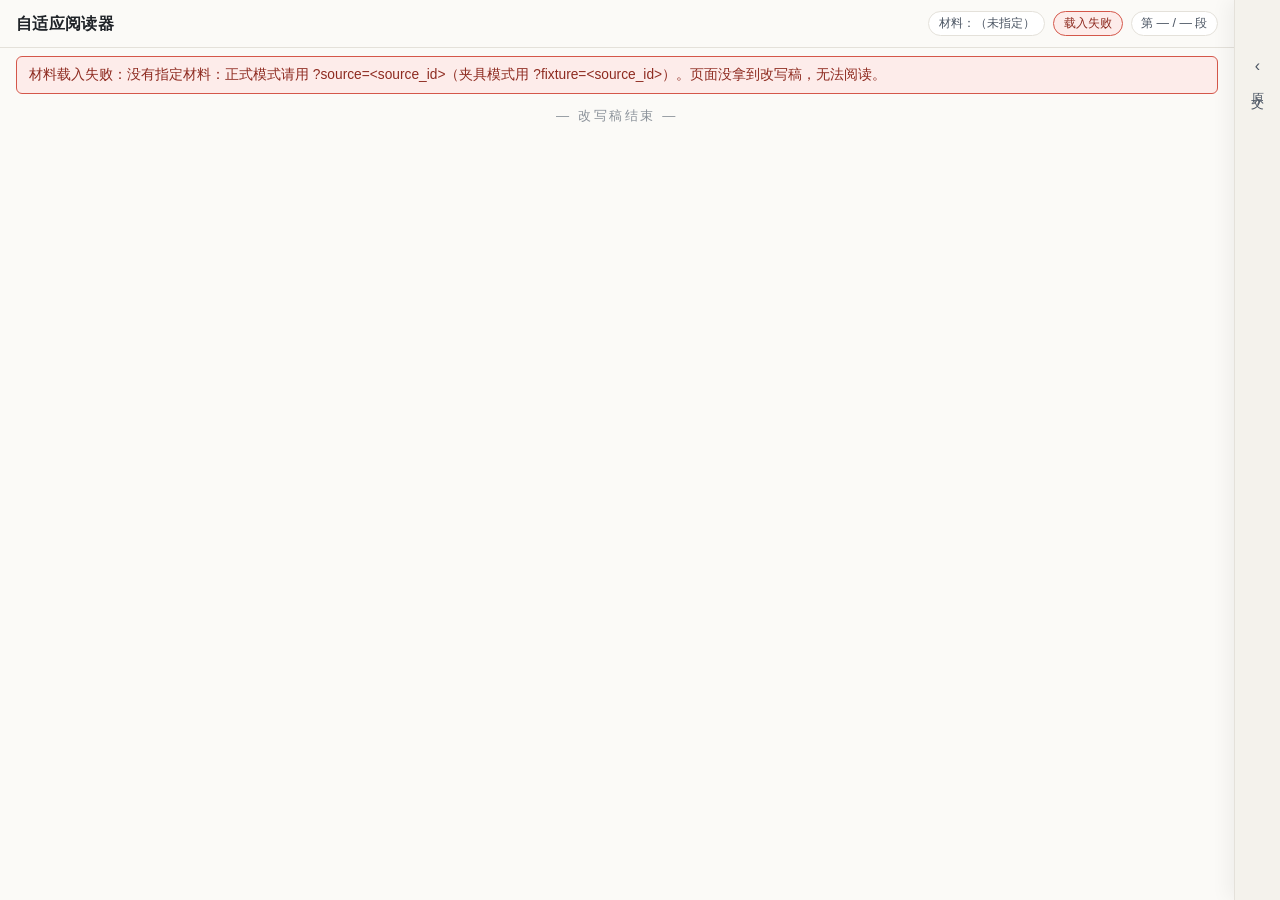
==== web/index.html @ dcb85a16 "chore: 纳入版本控制（W3 骨架现状，2026-10-05 真机验收）" ====
<!doctype html>
<html lang="zh-CN">

<head>
  <meta charset="utf-8">
  <meta name="viewport" content="width=device-width, initial-scale=1">
  <title>自适应阅读器 · 改写稿</title>
  <link rel="icon" href="data:,">
  <link rel="stylesheet" href="css/reader.css">
</head>

<body data-drawer="collapsed" data-mode="unknown" data-current-paragraph="">

  <header class="topbar">
    <div class="topbar__brand">自适应阅读器</div>
    <div class="topbar__meta">
      <span class="badge" data-role="source-id">材料：—</span>
      <span class="badge badge--mode" data-role="mode-badge">加载中</span>
      <span class="badge" data-role="progress">第 — / — 段</span>
    </div>
  </header>

  <!-- 全页级降级提示（模型不可用 / 段数对不上 / 概念清单缺失 等）都落在这里，不允许静默 -->
  <div class="banners" data-role="banners" aria-live="polite"></div>

  <div class="reader" data-role="reader">
    <main class="main" data-role="main">
      <article class="article" id="rewritten" data-role="rewritten" aria-label="改写稿主栏"></article>
      <div class="end-sentinel" data-role="end-sentinel" aria-hidden="true"></div>
      <p class="article__end" data-role="end-mark">— 改写稿结束 —</p>
    </main>
  </div>

  <!-- 原文抽屉：右侧窄边，默认折叠；点开滑出并跟随当前段 -->
  <aside class="drawer" data-role="drawer" data-state="collapsed" aria-label="原文抽屉">
    <button class="drawer__rail" type="button" data-role="drawer-toggle" aria-expanded="false"
      aria-controls="drawer-body" title="展开/收起原文">
      <span class="drawer__rail-chevron" aria-hidden="true">‹</span>
      <span class="drawer__rail-text">原文</span>
    </button>
    <div class="drawer__body" id="drawer-body" data-role="drawer-body">
      <div class="drawer__head">
        <span class="drawer__title">原文（底本）</span>
        <span class="drawer__current" data-role="drawer-current">当前段 —</span>
      </div>
      <div class="drawer__list" data-role="drawer-list"></div>
      <div class="drawer__empty" data-role="drawer-empty" hidden></div>
    </div>
  </aside>

  <!-- 讲解卡片层与压缩提示 -->
  <div class="card-layer" data-role="card-layer"></div>
  <div class="compression" data-role="compression" data-state="hidden" hidden></div>

  <script>
    // 就绪标志：无头验证只依赖它，不靠 sleep。
    // 这段必须在模块之前同步执行，好让 ES 模块加载失败时也留下可读的 errors（而不是让测试干等超时）。
    globalThis.__arDebug = {
      ready: false,
      jsLoaded: false,
      mode: null,
      sourceId: null,
      docUrl: null,
      errors: [],
      fatal: null,
      paragraphs: [],
      rewrittenParagraphs: [],
      unrewritten: [],
      changes: {},
      concepts: {},
      drawerOpen: false,
      currentParagraph: null,
      cardOpen: false,
      cards: [],
      cardCloses: [],
      lastCard: null,
      compression: null,
      degradations: [],
    };
    globalThis.addEventListener('error', function (e) {
      globalThis.__arDebug.errors.push({
        kind: 'window-error',
        message: String((e && e.message) || e),
      });
    });
    globalThis.addEventListener('unhandledrejection', function (e) {
      var r = e && e.reason;
      globalThis.__arDebug.errors.push({
        kind: 'unhandled-rejection',
        message: String((r && r.message) || r),
      });
    });
  </script>
  <script type="module" src="js/main.js"></script>
</body>

</html>
---- web/css/reader.css ----
/* 阅读器样式（零构建，单文件）。
   布局要点：主栏是唯一常驻内容；原文抽屉固定在右侧、默认只露一条窄边（--rail-w），
   点开后滑出 --drawer-w 的宽度，同时把主栏的可用宽度让出来（.reader 的 padding-right）。 */

:root {
  --bg: #fbfaf7;
  --panel: #ffffff;
  --ink: #1f2328;
  --ink-soft: #4b5563;
  --muted: #8a9199;
  --line: #e4e1da;
  --accent: #2563eb;
  --rail-w: 46px;
  --drawer-w: min(34rem, 46vw);
  --topbar-h: 3rem;
  --a-keep: #9aa1a9;
  --a-expand: #2563eb;
  --a-compress: #c2740b;
  --a-illustrate: #7c3aed;
  --warn-bg: #fff7e6;
  --warn-line: #e0a94a;
  --err-bg: #fdecea;
  --err-line: #d4574a;
}

* { box-sizing: border-box; }

html, body { margin: 0; padding: 0; }

body {
  background: var(--bg);
  color: var(--ink);
  font-family: -apple-system, "Segoe UI", "Microsoft YaHei", "PingFang SC", sans-serif;
  font-size: 16px;
  line-height: 1.6;
}

/* ---------------------------------------------------------------- 顶栏 */
.topbar {
  position: fixed;
  top: 0; left: 0; right: 0;
  height: var(--topbar-h);
  display: flex;
  align-items: center;
  justify-content: space-between;
  gap: 1rem;
  /* 右边留出抽屉的位置，否则抽屉会盖住「夹具模式」这类必须看得见的徽标 */
  padding: 0 calc(var(--rail-w) + 1rem) 0 1rem;
  background: rgba(251, 250, 247, .94);
  border-bottom: 1px solid var(--line);
  backdrop-filter: blur(6px);
  transition: padding-right .28s ease;
  z-index: 40;
}

body[data-drawer="open"] .topbar { padding-right: calc(var(--drawer-w) + 1rem); }

.topbar__brand { font-weight: 600; letter-spacing: .02em; }

.topbar__meta { display: flex; gap: .5rem; flex-wrap: wrap; }

.badge {
  font-size: .78rem;
  color: var(--ink-soft);
  background: var(--panel);
  border: 1px solid var(--line);
  border-radius: 999px;
  padding: .12rem .6rem;
  white-space: nowrap;
}

.badge--mode[data-mode="fixture"] { border-color: #b9c7f5; color: #2b4bb5; background: #eef3ff; }
.badge--mode[data-mode="api"] { border-color: #b7dcc4; color: #1f6b3c; background: #eefaf1; }
.badge--mode[data-mode="error"] { border-color: var(--err-line); color: #8e2b20; background: var(--err-bg); }

/* ------------------------------------------------------------ 降级横幅 */
.banners:empty { display: none; }

.banners {
  position: fixed;
  top: var(--topbar-h);
  left: 0; right: 0;
  z-index: 35;
  padding: .5rem calc(var(--rail-w) + 1rem) 0 1rem;
  transition: padding-right .28s ease;
  display: flex;
  flex-direction: column;
  gap: .4rem;
}

body[data-drawer="open"] .banners { padding-right: calc(var(--drawer-w) + 1rem); }

.banner {
  border: 1px solid var(--warn-line);
  background: var(--warn-bg);
  color: #6b4a08;
  border-radius: 6px;
  padding: .45rem .75rem;
  font-size: .86rem;
}

.banner[data-state="error"] {
  border-color: var(--err-line);
  background: var(--err-bg);
  color: #8e2b20;
}

/* ------------------------------------------------------------ 主栏 */
.reader {
  padding-top: calc(var(--topbar-h) + 1rem);
  padding-right: var(--rail-w);
  transition: padding-right .28s ease;
}

body[data-drawer="open"] .reader { padding-right: var(--drawer-w); }

.main {
  max-width: 44rem;
  margin: 0 auto;
  padding: 0 1.25rem 5rem;
}

.article {
  font-family: Georgia, "Songti SC", "SimSun", "Microsoft YaHei", serif;
  font-size: 1.06rem;
  line-height: 1.95;
}

.article__end {
  margin-top: 2.5rem;
  text-align: center;
  color: var(--muted);
  font-size: .82rem;
  letter-spacing: .2em;
}

.end-sentinel { height: 1px; }

/* 段：左侧留出标记槽，正文在槽的右边 */
.block {
  position: relative;
  padding-left: 1.6rem;
  border-radius: 6px;
}

.block.is-current { background: rgba(37, 99, 235, .045); }

.block__gutter {
  position: absolute;
  left: 0;
  top: .58rem;
  width: 1.6rem;
}

.block__text > :first-child { margin-top: 0; }
.block__text > :last-child { margin-bottom: 0; }

.block__text p { margin: 0 0 .85rem; }
.block__text h2 { font-size: 1.35rem; margin: 1.4rem 0 .7rem; }
.block__text h3 { font-size: 1.16rem; margin: 1.2rem 0 .6rem; }
.block__text h4 { font-size: 1.02rem; margin: 1rem 0 .5rem; }

.block__text blockquote {
  margin: 0 0 .85rem;
  padding: .2rem 0 .2rem .8rem;
  border-left: 3px solid var(--line);
  color: var(--ink-soft);
  font-size: .96rem;
}

.block__text ul, .block__text ol { margin: 0 0 .85rem; padding-left: 1.4rem; }

.block__text table {
  border-collapse: collapse;
  width: 100%;
  margin: 0 0 1rem;
  font-size: .9rem;
  font-family: -apple-system, "Segoe UI", "Microsoft YaHei", sans-serif;
}

.block__text th, .block__text td {
  border: 1px solid var(--line);
  padding: .3rem .55rem;
  text-align: left;
}

.block__text th { background: #f4f2ec; }

.rule {
  border: 0;
  border-top: 1px solid var(--line);
  margin: 1.6rem 0;
}

code {
  font-family: "Cascadia Mono", Consolas, monospace;
  font-size: .88em;
  background: #f0eee8;
  border-radius: 3px;
  padding: .05em .3em;
}

/* 「未改写」：模型没给改写稿时显示原文，且必须看得见 */
.block[data-unrewritten="true"] .block__text {
  border-left: 3px solid var(--warn-line);
  padding-left: .7rem;
  color: var(--ink-soft);
}

.unrewritten-tag {
  display: inline-block;
  font-family: -apple-system, "Segoe UI", sans-serif;
  font-size: .72rem;
  color: #6b4a08;
  background: var(--warn-bg);
  border: 1px solid var(--warn-line);
  border-radius: 3px;
  padding: 0 .35rem;
  margin-bottom: .35rem;
}

/* ------------------------------------------------------- 段落动作标记 */
.marker {
  display: block;
  width: 1.05rem;
  height: 1.05rem;
  padding: 0;
  border: 1px solid var(--line);
  border-radius: 50%;
  background: var(--panel);
  cursor: pointer;
  position: relative;
}

.marker::after {
  content: "";
  position: absolute;
  inset: 3px;
  border-radius: 50%;
  background: var(--a-keep);
}

.marker[data-action="expand"]::after { background: var(--a-expand); }
.marker[data-action="compress"]::after { background: var(--a-compress); }
.marker[data-action="illustrate"]::after { background: var(--a-illustrate); }

.marker:hover, .marker:focus-visible { border-color: var(--accent); outline: none; }
.marker:focus-visible { box-shadow: 0 0 0 2px rgba(37, 99, 235, .3); }

/* 悬停说明：动作 + 依据摘要 */
.tip {
  position: absolute;
  left: 1.75rem;
  top: -.4rem;
  width: 22rem;
  max-width: 60vw;
  background: #24292f;
  color: #f6f7f9;
  font-family: -apple-system, "Segoe UI", "Microsoft YaHei", sans-serif;
  font-size: .8rem;
  line-height: 1.55;
  border-radius: 6px;
  padding: .45rem .6rem;
  opacity: 0;
  visibility: hidden;
  transform: translateY(-2px);
  transition: opacity .12s ease;
  z-index: 30;
  pointer-events: none;
}

/* 只在悬停/聚焦「段落标记」时显示，免得读正文时到处冒提示 */
.block__gutter:hover .tip,
.marker:focus-visible ~ .tip,
.block.is-hover .tip {
  opacity: 1;
  visibility: visible;
}

.tip__action { color: #9dc0ff; font-weight: 600; }
.tip__note { display: block; margin-top: .15rem; color: #dfe3e8; }
.tip__profile { display: block; margin-top: .15rem; color: #a9b0b8; }
.tip__deferred { display: block; margin-top: .15rem; color: #ffd08a; }

/* ------------------------------------------------------------ 原文抽屉 */
.drawer {
  position: fixed;
  top: 0; right: 0;
  height: 100vh;
  width: var(--drawer-w);
  display: flex;
  background: var(--panel);
  border-left: 1px solid var(--line);
  box-shadow: -6px 0 18px rgba(0, 0, 0, .05);
  transform: translateX(calc(var(--drawer-w) - var(--rail-w)));
  transition: transform .28s ease;
  z-index: 45;
}

body[data-drawer="open"] .drawer { transform: none; }

.drawer__rail {
  flex: 0 0 var(--rail-w);
  width: var(--rail-w);
  border: 0;
  border-right: 1px solid var(--line);
  background: #f4f2ec;
  color: var(--ink-soft);
  cursor: pointer;
  display: flex;
  flex-direction: column;
  align-items: center;
  justify-content: flex-start;
  gap: .5rem;
  padding-top: calc(var(--topbar-h) + .6rem);
  font-size: .82rem;
  font-family: inherit;
}

.drawer__rail:hover { background: #ece9e1; }
.drawer__rail:focus-visible { outline: 2px solid var(--accent); outline-offset: -2px; }

.drawer__rail-chevron { font-size: 1rem; line-height: 1; transition: transform .28s ease; }

body[data-drawer="open"] .drawer__rail-chevron { transform: rotate(180deg); }

.drawer__rail-text { writing-mode: vertical-rl; letter-spacing: .28em; }

.drawer__body {
  flex: 1 1 auto;
  min-width: 0;
  display: flex;
  flex-direction: column;
  padding-top: var(--topbar-h);
}

.drawer__head {
  display: flex;
  align-items: baseline;
  justify-content: space-between;
  gap: .5rem;
  padding: .6rem .9rem;
  border-bottom: 1px solid var(--line);
  font-size: .84rem;
  color: var(--muted);
}

.drawer__title { color: var(--ink); font-weight: 600; }

.drawer__list {
  flex: 1 1 auto;
  overflow-y: auto;
  padding: .5rem .9rem 3rem;
}

.src-para {
  font-family: Georgia, "Songti SC", "SimSun", serif;
  font-size: .9rem;
  line-height: 1.85;
  color: var(--ink-soft);
  border-left: 3px solid transparent;
  padding: .35rem .5rem;
  margin: 0 0 .35rem;
  border-radius: 0 4px 4px 0;
}

.src-para[data-current="true"] {
  border-left-color: var(--accent);
  background: #eef3ff;
  color: var(--ink);
}

.src-para__id {
  display: block;
  font-family: -apple-system, "Segoe UI", sans-serif;
  font-size: .68rem;
  color: var(--muted);
  letter-spacing: .06em;
}

.drawer__empty { padding: 1rem .9rem; color: #8e2b20; font-size: .86rem; }

/* ------------------------------------------------------------ 讲解卡片 */
.card-layer {
  position: fixed;
  inset: 0;
  pointer-events: none;
  z-index: 60;
}

.card {
  position: absolute;
  pointer-events: auto;
  width: 24rem;
  max-width: 92vw;
  max-height: 70vh;
  overflow: auto;
  background: var(--panel);
  border: 1px solid var(--line);
  border-radius: 10px;
  box-shadow: 0 12px 32px rgba(0, 0, 0, .16);
  padding: .75rem .9rem .9rem;
  font-family: -apple-system, "Segoe UI", "Microsoft YaHei", sans-serif;
  font-size: .9rem;
  line-height: 1.7;
}

.card[hidden] { display: none; }

.card__head {
  display: flex;
  align-items: center;
  gap: .5rem;
  margin-bottom: .5rem;
}

.card__id {
  font-family: "Cascadia Mono", Consolas, monospace;
  font-size: .78rem;
  color: var(--muted);
}

.card__action {
  font-size: .76rem;
  border-radius: 999px;
  padding: .05rem .5rem;
  border: 1px solid currentColor;
  color: var(--a-keep);
}

.card__action[data-action="expand"] { color: var(--a-expand); }
.card__action[data-action="compress"] { color: var(--a-compress); }
.card__action[data-action="illustrate"] { color: var(--a-illustrate); }

.card__close {
  margin-left: auto;
  border: 0;
  background: transparent;
  font-size: 1.1rem;
  line-height: 1;
  color: var(--muted);
  cursor: pointer;
}

.card__section { margin-bottom: .55rem; }
.card__label { color: var(--muted); font-size: .78rem; display: block; }

.card__why { color: var(--ink-soft); }

.card__chips { display: flex; flex-wrap: wrap; gap: .3rem; margin-top: .2rem; }

.chip {
  font-size: .74rem;
  border: 1px solid var(--line);
  border-radius: 999px;
  padding: .02rem .45rem;
  color: var(--ink-soft);
  background: #f7f6f2;
}

.card__status {
  margin: .55rem 0;
  padding: .45rem .6rem;
  border-radius: 6px;
  font-size: .84rem;
  border: 1px solid var(--line);
  background: #f7f6f2;
  color: var(--ink-soft);
  white-space: pre-wrap;
}

.card__status[data-state="loading"] { border-color: #b9c7f5; background: #eef3ff; color: #2b4bb5; }
.card__status[data-state="ok"] { border-color: #b7dcc4; background: #eefaf1; color: #1f6b3c; }
.card__status[data-state="degraded"] { border-color: var(--warn-line); background: var(--warn-bg); color: #6b4a08; }
.card__status[data-state="error"] { border-color: var(--err-line); background: var(--err-bg); color: #8e2b20; }
.card__status[data-state="empty"] { display: none; }

.card__actions { display: flex; gap: .4rem; flex-wrap: wrap; margin-top: .5rem; }

.card__actions button {
  font-family: inherit;
  font-size: .84rem;
  border: 1px solid var(--line);
  background: var(--panel);
  border-radius: 6px;
  padding: .25rem .7rem;
  cursor: pointer;
}

.card__actions button:hover { border-color: var(--accent); color: var(--accent); }
.card__actions button:disabled { opacity: .5; cursor: progress; }

/* ------------------------------------------------------------ 压缩提示 */
.compression {
  position: fixed;
  left: 50%;
  bottom: 1.2rem;
  transform: translateX(-50%);
  background: #24292f;
  color: #f6f7f9;
  border-radius: 999px;
  padding: .45rem 1.1rem;
  font-size: .86rem;
  box-shadow: 0 8px 24px rgba(0, 0, 0, .2);
  z-index: 50;
  max-width: 92vw;
}

.compression[hidden] { display: none; }
.compression b { color: #9dc0ff; }
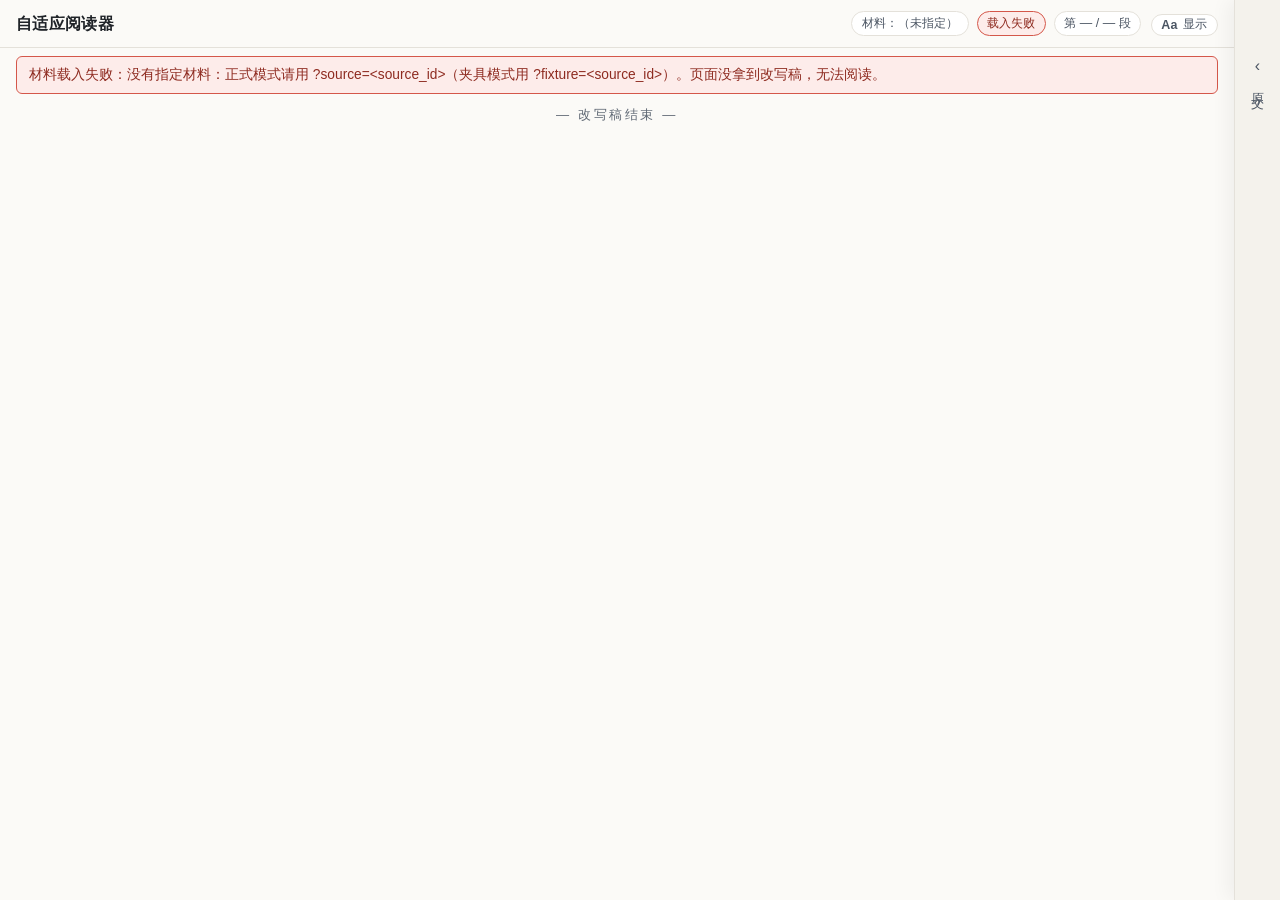
==== commit f12b2bdc: "feat: 选中片段讲解、阅读显示设置、末尾读完块与两级讲解缓存 - 选中文字浮出三按钮并对片段讲解 - 阅读显示设置（背景 3 档、文字 2 档、字号 4 档，持久化） - 读完提示改正文末尾流内块" ====
--- a/web/index.html
+++ b/web/index.html
@@ -7,16 +7,67 @@
   <title>自适应阅读器 · 改写稿</title>
   <link rel="icon" href="data:,">
   <link rel="stylesheet" href="css/reader.css">
+  <script>
+    /*
+     * 显示设置的「渲染前应用」：在 body 解析之前、样式表之后同步执行，
+     * 按 localStorage["ar.settings.v1"] 给 <html> 打好属性 —— 刷新时不会先闪一下纸白底。
+     * 口径与 js/settings.js 的 normalizeSettings/initialSettings 一致（那边 bootstrap() 会再接管一次）。
+     */
+    (function () {
+      var KEY = 'ar.settings.v1';
+      var BG = ['paper', 'warm', 'dark'];
+      var INK = ['ink', 'light'];
+      var SIZE = ['15', '16', '17', '19'];
+      var e = document.documentElement;
+      var settings = null;
+      try {
+        var raw = localStorage.getItem(KEY);
+        if (raw) {
+          var parsed = JSON.parse(raw);
+          if (parsed && typeof parsed === 'object' && BG.indexOf(parsed.bg) !== -1) {
+            settings = parsed;
+          }
+        }
+      } catch (err) { settings = null; }
+      var stored = settings !== null;
+      if (!settings) {
+        var dark = false;
+        try { dark = !!(window.matchMedia && window.matchMedia('(prefers-color-scheme: dark)').matches); } catch (err) { dark = false; }
+        settings = { bg: dark ? 'dark' : 'paper', ink: dark ? 'light' : 'ink', size: '16', inkExplicit: false };
+        try { localStorage.setItem(KEY, JSON.stringify(settings)); } catch (err) { /* 存储被禁用：本次会话照常生效 */ }
+      }
+      var bg = BG.indexOf(settings.bg) !== -1 ? settings.bg : 'paper';
+      var inkExplicit = settings.inkExplicit === true && INK.indexOf(settings.ink) !== -1;
+      e.dataset.bg = bg;
+      e.dataset.ink = inkExplicit ? settings.ink : (bg === 'dark' ? 'light' : 'ink');
+      e.dataset.size = SIZE.indexOf(String(settings.size)) !== -1 ? String(settings.size) : '16';
+      e.dataset.inkExplicit = String(inkExplicit);
+      e.dataset.settingsStored = String(stored);
+    })();
+  </script>
 </head>
 
-<body data-drawer="collapsed" data-mode="unknown" data-current-paragraph="">
+<body data-drawer="collapsed" data-mode="unknown" data-current-paragraph=""
+  data-bg="paper" data-ink="ink" data-size="16" data-ink-explicit="false">
 
   <header class="topbar">
     <div class="topbar__brand">自适应阅读器</div>
-    <div class="topbar__meta">
-      <span class="badge" data-role="source-id">材料：—</span>
-      <span class="badge badge--mode" data-role="mode-badge">加载中</span>
-      <span class="badge" data-role="progress">第 — / — 段</span>
+    <div class="topbar__side">
+      <div class="topbar__meta">
+        <span class="badge" data-role="source-id">材料：—</span>
+        <span class="badge badge--mode" data-role="mode-badge">加载中</span>
+        <span class="badge" data-role="progress">第 — / — 段</span>
+      </div>
+      <!-- 阅读显示设置：背景 / 文字颜色 / 正文字号，落 localStorage，刷新后仍在 -->
+      <div class="topbar__settings">
+        <button class="settings-toggle" type="button" data-role="settings-toggle"
+          aria-expanded="false" aria-controls="settings-panel" title="阅读显示设置（背景 / 文字颜色 / 字号）">
+          <span class="settings-toggle__mark" aria-hidden="true">Aa</span>
+          <span class="settings-toggle__text">显示</span>
+        </button>
+        <div class="settings" id="settings-panel" data-role="settings-panel" data-state="closed" hidden
+          role="dialog" aria-label="阅读显示设置"></div>
+      </div>
     </div>
   </header>
 
@@ -26,8 +77,14 @@
   <div class="reader" data-role="reader">
     <main class="main" data-role="main">
       <article class="article" id="rewritten" data-role="rewritten" aria-label="改写稿主栏"></article>
+      <p class="article__end" data-role="end-mark">— 改写稿结束 —</p>
+      <!-- 读完才显示的哨兵：IntersectionObserver 一直盯着它，读完逻辑不改 -->
       <div class="end-sentinel" data-role="end-sentinel" aria-hidden="true"></div>
-      <p class="article__end" data-role="end-mark">— 改写稿结束 —</p>
+      <!--
+        读完提示：正文末尾的**流内块**（不是浮窗），初始 hidden，读完才显示。
+        必须在 #rewritten 之外（有测试在数 #rewritten .block），文字里保留「比原文短」与百分比。
+      -->
+      <div class="compression" data-role="compression" data-state="hidden" hidden></div>
     </main>
   </div>
 
@@ -48,9 +105,12 @@
     </div>
   </aside>
 
-  <!-- 讲解卡片层与压缩提示 -->
+  <!-- 选片讲解浮条：选中文字后出现在选区旁（内容由 main.js 装配） -->
+  <div class="select-bar" data-role="select-bar" data-state="hidden" hidden
+    role="toolbar" aria-label="选中片段的讲解动作"></div>
+
+  <!-- 讲解卡片层 -->
   <div class="card-layer" data-role="card-layer"></div>
-  <div class="compression" data-role="compression" data-state="hidden" hidden></div>
 
   <script>
     // 就绪标志：无头验证只依赖它，不靠 sleep。
@@ -76,6 +136,17 @@
       lastCard: null,
       compression: null,
       degradations: [],
+      // 选片讲解 / 显示设置 / 会话缓存：无头验证断言这三块的状态
+      toolbarOpen: false,
+      selection: null,
+      settings: null,
+      settingsPanelOpen: false,
+      inkContrast: null,          // 正文栏实测对比度（手动组合读不清时 < 4.5）
+      inkContrastLow: false,
+      explainCache: null,
+      explainDeduped: 0,
+      pendingExplain: null,
+      profileSignal: '',          // 会话缓存键里的画像指纹（夹具模式为空串）
     };
     globalThis.addEventListener('error', function (e) {
       globalThis.__arDebug.errors.push({
--- a/web/css/reader.css
+++ b/web/css/reader.css
@@ -1,26 +1,93 @@
 /* 阅读器样式（零构建，单文件）。
    布局要点：主栏是唯一常驻内容；原文抽屉固定在右侧、默认只露一条窄边（--rail-w），
-   点开后滑出 --drawer-w 的宽度，同时把主栏的可用宽度让出来（.reader 的 padding-right）。 */
+   点开后滑出 --drawer-w 的宽度，同时把主栏的可用宽度让出来（.reader 的 padding-right）。
+
+   颜色体系（2026-10-08 起）：页面里**不留硬编码颜色**，全部走 :root 的变量；
+   `body[data-bg]`（paper|warm|dark）× `body[data-ink]`（ink|light）× `body[data-size]`（15|16|17|19）
+   由 js/settings.js 打属性驱动，见文件末尾的三段主题覆盖。
+
+   两条**互不干扰**的轴（2026-10-08 复核后定稿，修「深色档白底浅字」）：
+   1. **正文栏**：`--bg` / `--ink` / `--ink-soft` / `--muted` / `--line` …，跟着 *data-ink* 走
+      （没手动指定文字颜色时由 settings.js 令它跟随 *data-bg*）——只服务 .article 里的正文。
+   2. **浮在内容之上的面**（顶栏 / 徽标 / 抽屉 / 讲解卡片 / 浮条 / 设置面板）：`--panel` /
+      `--panel-ink` / `--panel-line` 这一组跟着 *data-bg* 走，**成对定义**：亮面板配深字、
+      深面板配浅字。面板内文字一律用 --panel-*，不再借用正文的 --ink（否则「深色背景 + 深墨」
+      这类手动组合会让黑字落在深面板上、或浅字落在白面板上）。
+   对比度按 WCAG 2.1 校过（实测脚本与六种组合的结果表见交付报告）：
+   --muted / --panel-muted 取 #5f6874（纸白 5.41:1 / 暖黄 4.82:1 / 白面板 5.65:1），
+   旧值 #6b7480 在暖黄底只有 4.04:1、不够 AA 4.5:1。 */
 
 :root {
-  --bg: #fbfaf7;
-  --panel: #ffffff;
-  --ink: #1f2328;
-  --ink-soft: #4b5563;
-  --muted: #8a9199;
-  --line: #e4e1da;
-  --accent: #2563eb;
+  /* ---- 版面尺寸 */
   --rail-w: 46px;
   --drawer-w: min(34rem, 46vw);
   --topbar-h: 3rem;
-  --a-keep: #9aa1a9;
+  --reading-size: 16px;        /* 正文字号：只有 .article 用它（data-size 驱动） */
+
+  /* ---- 正文栏（默认＝纸白 + 深墨，与改造前一致；只服务 .article 里的内容） */
+  --bg: #fbfaf7;
+  --bg-sunken: #f4f2ec;        /* 正文栏里「沉下去」的底：行内代码 / 表头 */
+  --bg-sunken-hover: #ece9e1;
+  --ink: #1f2328;
+  --ink-soft: #4b5563;
+  --muted: #5f6874;            /* 小字：纸白 5.41:1 / 暖黄 4.82:1（旧值 #6b7480 只到 4.54 / 4.04） */
+  --line: #e4e1da;
+  --line-strong: #c9c4ba;
+
+  /* ---- 浮在内容之上的面（顶栏 / 徽标 / 抽屉 / 卡片 / 浮条 / 设置面板）：
+     底色与文字成对定义、跟 data-bg 走，不跟正文的 data-ink 走（见文件头两条轴） */
+  --panel: #ffffff;
+  --panel-sunken: #f7f6f2;     /* 面板内下沉底：chips / 片段预览 / 状态块 / 选项 */
+  --panel-line: #e4e1da;       /* 面板内描边与分隔线 */
+  --panel-rail: #f4f2ec;       /* 抽屉那条窄边（面板的一部分） */
+  --panel-rail-hover: #ece9e1;
+  --panel-ink: #1f2328;
+  --panel-ink-soft: #4b5563;
+  --panel-muted: #5f6874;
+  /* 面板内的段落动作色：颜色要按**面板**底色挑，不能直接借正文栏的 --a-*（那是页面底色上的色） */
+  --panel-a-keep: #5f6874;
+  --panel-a-expand: #2563eb;
+  --panel-a-compress: #a8620a;
+  --panel-a-illustrate: #6d31d1;
+
+  /* ---- 段落标记：它在正文栏的页面底色上，形状与描边要跟页面底色区分开 */
+  --marker-bg: #ffffff;
+  --marker-line: #e4e1da;
+
+  /* ---- 交互色（跟 data-bg 走；面板与正文栏共用） */
+  --accent: #2563eb;
+  --accent-soft: rgba(37, 99, 235, .045);
+  --accent-line: rgba(37, 99, 235, .3);
+  --focus: #2563eb;
+  --topbar-bg: rgba(251, 250, 247, .94);
+  --shadow-drawer: rgba(0, 0, 0, .05);
+  --shadow-card: rgba(0, 0, 0, .16);
+
+  /* ---- 语义/状态色（徽标、横幅、tip、卡片状态、读完块） */
+  --tip-bg: #24292f;
+  --tip-ink: #f6f7f9;
+  --tip-accent: #9dc0ff;
+  --tip-note: #dfe3e8;
+  --tip-muted: #a9b0b8;
+  --tip-warn: #ffd08a;
+  --warn-bg: #fff7e6;
+  --warn-line: #e0a94a;
+  --warn-ink: #6b4a08;
+  --err-bg: #fdecea;
+  --err-line: #d4574a;
+  --err-ink: #8e2b20;
+  --info-bg: #eef3ff;
+  --info-line: #b9c7f5;
+  --info-ink: #2b4bb5;
+  --ok-bg: #eefaf1;
+  --ok-line: #b7dcc4;
+  --ok-ink: #1f6b3c;
+
+  /* ---- 正文栏的段落动作色（页面底色上用；面板里的同色见 --panel-a-*） */
+  --a-keep: #8a9199;
   --a-expand: #2563eb;
   --a-compress: #c2740b;
   --a-illustrate: #7c3aed;
-  --warn-bg: #fff7e6;
-  --warn-line: #e0a94a;
-  --err-bg: #fdecea;
-  --err-line: #d4574a;
 }
 
 * { box-sizing: border-box; }
@@ -46,7 +113,8 @@
   gap: 1rem;
   /* 右边留出抽屉的位置，否则抽屉会盖住「夹具模式」这类必须看得见的徽标 */
   padding: 0 calc(var(--rail-w) + 1rem) 0 1rem;
-  background: rgba(251, 250, 247, .94);
+  background: var(--topbar-bg);
+  color: var(--panel-ink);      /* 顶栏底是 data-bg 那一档，文字也按面板那套（不跟正文 data-ink） */
   border-bottom: 1px solid var(--line);
   backdrop-filter: blur(6px);
   transition: padding-right .28s ease;
@@ -57,21 +125,131 @@
 
 .topbar__brand { font-weight: 600; letter-spacing: .02em; }
 
+.topbar__side { display: flex; align-items: center; gap: .6rem; min-width: 0; }
+
 .topbar__meta { display: flex; gap: .5rem; flex-wrap: wrap; }
 
 .badge {
   font-size: .78rem;
-  color: var(--ink-soft);
+  color: var(--panel-ink-soft);
   background: var(--panel);
-  border: 1px solid var(--line);
+  border: 1px solid var(--panel-line);
   border-radius: 999px;
   padding: .12rem .6rem;
   white-space: nowrap;
 }
 
-.badge--mode[data-mode="fixture"] { border-color: #b9c7f5; color: #2b4bb5; background: #eef3ff; }
-.badge--mode[data-mode="api"] { border-color: #b7dcc4; color: #1f6b3c; background: #eefaf1; }
-.badge--mode[data-mode="error"] { border-color: var(--err-line); color: #8e2b20; background: var(--err-bg); }
+.badge--mode[data-mode="fixture"] { border-color: var(--info-line); color: var(--info-ink); background: var(--info-bg); }
+.badge--mode[data-mode="api"] { border-color: var(--ok-line); color: var(--ok-ink); background: var(--ok-bg); }
+.badge--mode[data-mode="error"] { border-color: var(--err-line); color: var(--err-ink); background: var(--err-bg); }
+
+/* ------------------------------------------------- 阅读显示设置（Aa） */
+.topbar__settings { position: relative; flex: 0 0 auto; }
+
+.settings-toggle {
+  display: inline-flex;
+  align-items: center;
+  gap: .35rem;
+  font-family: inherit;
+  font-size: .78rem;
+  color: var(--panel-ink-soft);
+  background: var(--panel);
+  border: 1px solid var(--panel-line);
+  border-radius: 999px;
+  padding: .12rem .6rem;
+  cursor: pointer;
+}
+
+.settings-toggle:hover { border-color: var(--accent); color: var(--accent); }
+.settings-toggle:focus-visible { outline: 2px solid var(--focus); outline-offset: 1px; }
+.settings-toggle[aria-expanded="true"] { border-color: var(--accent); color: var(--accent); }
+
+.settings-toggle__mark { font-weight: 700; letter-spacing: .02em; }
+.settings-toggle__text { font-size: .74rem; }
+
+.settings {
+  position: absolute;
+  top: calc(100% + .5rem);
+  right: 0;
+  width: 21rem;
+  max-width: calc(100vw - var(--rail-w) - 2rem);
+  background: var(--panel);
+  color: var(--panel-ink);
+  border: 1px solid var(--panel-line);
+  border-radius: 10px;
+  box-shadow: 0 12px 32px var(--shadow-card);
+  padding: .7rem .85rem .8rem;
+  font-size: .84rem;
+  z-index: 62;
+}
+
+.settings[hidden] { display: none; }
+
+.settings__head { display: flex; align-items: center; justify-content: space-between; margin-bottom: .5rem; }
+.settings__title { font-weight: 600; }
+
+.settings__close {
+  border: 0;
+  background: transparent;
+  color: var(--panel-muted);
+  font-size: 1.1rem;
+  line-height: 1;
+  cursor: pointer;
+}
+
+.settings__row { display: flex; align-items: center; gap: .5rem; margin-bottom: .45rem; }
+.settings__label { flex: 0 0 4.6rem; color: var(--panel-muted); font-size: .78rem; }
+.settings__group { display: flex; flex-wrap: wrap; gap: .3rem; }
+
+.settings__option {
+  display: inline-flex;
+  align-items: center;
+  gap: .25rem;
+  border: 1px solid var(--panel-line);
+  border-radius: 999px;
+  padding: .1rem .5rem;
+  cursor: pointer;
+  font-size: .78rem;
+  color: var(--panel-ink-soft);
+  background: var(--panel-sunken);
+}
+
+.settings__option:hover { border-color: var(--accent); }
+.settings__option:has(input:checked) { border-color: var(--accent); color: var(--accent); background: var(--info-bg); }
+.settings__option:has(input:focus-visible) { outline: 2px solid var(--focus); outline-offset: 1px; }
+.settings__option input { margin: 0; accent-color: var(--accent); }
+
+.settings__foot { display: flex; align-items: center; gap: .5rem; margin-top: .5rem; flex-wrap: wrap; }
+
+.settings__reset {
+  font-family: inherit;
+  font-size: .78rem;
+  color: var(--panel-ink-soft);
+  background: var(--panel);
+  border: 1px solid var(--panel-line);
+  border-radius: 6px;
+  padding: .18rem .6rem;
+  cursor: pointer;
+}
+
+.settings__reset:hover { border-color: var(--accent); color: var(--accent); }
+
+.settings__note { color: var(--panel-muted); font-size: .74rem; line-height: 1.5; flex: 1 1 10rem; }
+
+/* 「正文栏这组颜色读不清」的可见提示（面板内，语义色跟 data-bg 走）：
+   手动组合出低对比（如深色背景 + 深墨文字）时由 js/settings.js 填字并显示——不许静默。 */
+.settings__warn {
+  margin: .1rem 0 .45rem;
+  padding: .35rem .5rem;
+  border: 1px solid var(--warn-line);
+  background: var(--warn-bg);
+  color: var(--warn-ink);
+  border-radius: 6px;
+  font-size: .76rem;
+  line-height: 1.5;
+}
+
+.settings__warn[hidden] { display: none; }
 
 /* ------------------------------------------------------------ 降级横幅 */
 .banners:empty { display: none; }
@@ -93,7 +271,7 @@
 .banner {
   border: 1px solid var(--warn-line);
   background: var(--warn-bg);
-  color: #6b4a08;
+  color: var(--warn-ink);
   border-radius: 6px;
   padding: .45rem .75rem;
   font-size: .86rem;
@@ -102,7 +280,7 @@
 .banner[data-state="error"] {
   border-color: var(--err-line);
   background: var(--err-bg);
-  color: #8e2b20;
+  color: var(--err-ink);
 }
 
 /* ------------------------------------------------------------ 主栏 */
@@ -120,18 +298,11 @@
   padding: 0 1.25rem 5rem;
 }
 
+/* 正文字号：只有这里用 --reading-size（抽屉与卡片保持界面字号） */
 .article {
   font-family: Georgia, "Songti SC", "SimSun", "Microsoft YaHei", serif;
-  font-size: 1.06rem;
+  font-size: var(--reading-size);
   line-height: 1.95;
-}
-
-.article__end {
-  margin-top: 2.5rem;
-  text-align: center;
-  color: var(--muted);
-  font-size: .82rem;
-  letter-spacing: .2em;
 }
 
 .end-sentinel { height: 1px; }
@@ -143,7 +314,7 @@
   border-radius: 6px;
 }
 
-.block.is-current { background: rgba(37, 99, 235, .045); }
+.block.is-current { background: var(--accent-soft); }
 
 .block__gutter {
   position: absolute;
@@ -179,12 +350,12 @@
 }
 
 .block__text th, .block__text td {
-  border: 1px solid var(--line);
+  border: 1px solid var(--line-strong);
   padding: .3rem .55rem;
   text-align: left;
 }
 
-.block__text th { background: #f4f2ec; }
+.block__text th { background: var(--bg-sunken); }
 
 .rule {
   border: 0;
@@ -195,10 +366,12 @@
 code {
   font-family: "Cascadia Mono", Consolas, monospace;
   font-size: .88em;
-  background: #f0eee8;
+  background: var(--bg-sunken);
   border-radius: 3px;
   padding: .05em .3em;
 }
+
+::selection { background: var(--accent-line); }
 
 /* 「未改写」：模型没给改写稿时显示原文，且必须看得见 */
 .block[data-unrewritten="true"] .block__text {
@@ -211,7 +384,7 @@
   display: inline-block;
   font-family: -apple-system, "Segoe UI", sans-serif;
   font-size: .72rem;
-  color: #6b4a08;
+  color: var(--warn-ink);
   background: var(--warn-bg);
   border: 1px solid var(--warn-line);
   border-radius: 3px;
@@ -225,9 +398,9 @@
   width: 1.05rem;
   height: 1.05rem;
   padding: 0;
-  border: 1px solid var(--line);
+  border: 1px solid var(--marker-line);
   border-radius: 50%;
-  background: var(--panel);
+  background: var(--marker-bg);
   cursor: pointer;
   position: relative;
 }
@@ -245,7 +418,7 @@
 .marker[data-action="illustrate"]::after { background: var(--a-illustrate); }
 
 .marker:hover, .marker:focus-visible { border-color: var(--accent); outline: none; }
-.marker:focus-visible { box-shadow: 0 0 0 2px rgba(37, 99, 235, .3); }
+.marker:focus-visible { box-shadow: 0 0 0 2px var(--accent-line); }
 
 /* 悬停说明：动作 + 依据摘要 */
 .tip {
@@ -254,8 +427,8 @@
   top: -.4rem;
   width: 22rem;
   max-width: 60vw;
-  background: #24292f;
-  color: #f6f7f9;
+  background: var(--tip-bg);
+  color: var(--tip-ink);
   font-family: -apple-system, "Segoe UI", "Microsoft YaHei", sans-serif;
   font-size: .8rem;
   line-height: 1.55;
@@ -277,10 +450,10 @@
   visibility: visible;
 }
 
-.tip__action { color: #9dc0ff; font-weight: 600; }
-.tip__note { display: block; margin-top: .15rem; color: #dfe3e8; }
-.tip__profile { display: block; margin-top: .15rem; color: #a9b0b8; }
-.tip__deferred { display: block; margin-top: .15rem; color: #ffd08a; }
+.tip__action { color: var(--tip-accent); font-weight: 600; }
+.tip__note { display: block; margin-top: .15rem; color: var(--tip-note); }
+.tip__profile { display: block; margin-top: .15rem; color: var(--tip-muted); }
+.tip__deferred { display: block; margin-top: .15rem; color: var(--tip-warn); }
 
 /* ------------------------------------------------------------ 原文抽屉 */
 .drawer {
@@ -290,8 +463,9 @@
   width: var(--drawer-w);
   display: flex;
   background: var(--panel);
-  border-left: 1px solid var(--line);
-  box-shadow: -6px 0 18px rgba(0, 0, 0, .05);
+  color: var(--panel-ink);
+  border-left: 1px solid var(--panel-line);
+  box-shadow: -6px 0 18px var(--shadow-drawer);
   transform: translateX(calc(var(--drawer-w) - var(--rail-w)));
   transition: transform .28s ease;
   z-index: 45;
@@ -303,9 +477,9 @@
   flex: 0 0 var(--rail-w);
   width: var(--rail-w);
   border: 0;
-  border-right: 1px solid var(--line);
-  background: #f4f2ec;
-  color: var(--ink-soft);
+  border-right: 1px solid var(--panel-line);
+  background: var(--panel-rail);
+  color: var(--panel-ink-soft);
   cursor: pointer;
   display: flex;
   flex-direction: column;
@@ -317,8 +491,8 @@
   font-family: inherit;
 }
 
-.drawer__rail:hover { background: #ece9e1; }
-.drawer__rail:focus-visible { outline: 2px solid var(--accent); outline-offset: -2px; }
+.drawer__rail:hover { background: var(--panel-rail-hover); }
+.drawer__rail:focus-visible { outline: 2px solid var(--focus); outline-offset: -2px; }
 
 .drawer__rail-chevron { font-size: 1rem; line-height: 1; transition: transform .28s ease; }
 
@@ -340,12 +514,12 @@
   justify-content: space-between;
   gap: .5rem;
   padding: .6rem .9rem;
-  border-bottom: 1px solid var(--line);
+  border-bottom: 1px solid var(--panel-line);
   font-size: .84rem;
-  color: var(--muted);
-}
-
-.drawer__title { color: var(--ink); font-weight: 600; }
+  color: var(--panel-muted);
+}
+
+.drawer__title { color: var(--panel-ink); font-weight: 600; }
 
 .drawer__list {
   flex: 1 1 auto;
@@ -357,28 +531,93 @@
   font-family: Georgia, "Songti SC", "SimSun", serif;
   font-size: .9rem;
   line-height: 1.85;
-  color: var(--ink-soft);
+  color: var(--panel-ink-soft);
   border-left: 3px solid transparent;
   padding: .35rem .5rem;
   margin: 0 0 .35rem;
   border-radius: 0 4px 4px 0;
 }
 
+/* 当前段：底色是 --info-bg（跟 data-bg 走），文字必须用同一个语义对的 --info-ink
+   ——旧值 --drawer-current-ink 是写死的深蓝，深色档下深底深字（1.3:1）读不清。 */
 .src-para[data-current="true"] {
   border-left-color: var(--accent);
-  background: #eef3ff;
-  color: var(--ink);
+  background: var(--info-bg);
+  color: var(--info-ink);
 }
 
 .src-para__id {
   display: block;
   font-family: -apple-system, "Segoe UI", sans-serif;
   font-size: .68rem;
-  color: var(--muted);
+  color: var(--panel-muted);
   letter-spacing: .06em;
 }
 
-.drawer__empty { padding: 1rem .9rem; color: #8e2b20; font-size: .86rem; }
+.drawer__empty { padding: 1rem .9rem; color: var(--err-ink); font-size: .86rem; }
+
+/* --------------------------------------------- 选片讲解浮条（①） */
+.select-bar {
+  position: fixed;
+  left: 0;
+  top: 0;
+  display: flex;
+  align-items: center;
+  gap: .3rem;
+  max-width: min(30rem, calc(100vw - 2rem));
+  background: var(--panel);
+  color: var(--panel-ink);
+  border: 1px solid var(--panel-line);
+  border-radius: 10px;
+  box-shadow: 0 10px 26px var(--shadow-card);
+  padding: .28rem .4rem;
+  font-family: -apple-system, "Segoe UI", "Microsoft YaHei", sans-serif;
+  font-size: .8rem;
+  z-index: 65;
+}
+
+.select-bar[hidden] { display: none; }
+
+.select-bar__arrow {
+  position: absolute;
+  top: -.32rem;
+  width: .6rem;
+  height: .6rem;
+  background: var(--panel);
+  border-left: 1px solid var(--panel-line);
+  border-top: 1px solid var(--panel-line);
+  transform: rotate(45deg);
+}
+
+.select-bar__arrow[hidden] { display: none; }
+
+.select-bar__meta {
+  color: var(--panel-muted);
+  font-family: "Cascadia Mono", Consolas, monospace;
+  font-size: .72rem;
+  padding: 0 .3rem;
+  white-space: nowrap;
+  overflow: hidden;
+  text-overflow: ellipsis;
+  max-width: 13rem;
+}
+
+.select-bar__actions { display: flex; gap: .25rem; }
+
+.select-bar__btn {
+  font-family: inherit;
+  font-size: .8rem;
+  color: var(--panel-ink-soft);
+  background: var(--panel-sunken);
+  border: 1px solid var(--panel-line);
+  border-radius: 6px;
+  padding: .18rem .5rem;
+  cursor: pointer;
+  white-space: nowrap;
+}
+
+.select-bar__btn:hover { border-color: var(--accent); color: var(--accent); }
+.select-bar__btn:focus-visible { outline: 2px solid var(--focus); outline-offset: 1px; }
 
 /* ------------------------------------------------------------ 讲解卡片 */
 .card-layer {
@@ -394,11 +633,14 @@
   width: 24rem;
   max-width: 92vw;
   max-height: 70vh;
-  overflow: auto;
+  display: flex;
+  flex-direction: column;
+  overflow: hidden;
   background: var(--panel);
-  border: 1px solid var(--line);
+  color: var(--panel-ink);
+  border: 1px solid var(--panel-line);
   border-radius: 10px;
-  box-shadow: 0 12px 32px rgba(0, 0, 0, .16);
+  box-shadow: 0 12px 32px var(--shadow-card);
   padding: .75rem .9rem .9rem;
   font-family: -apple-system, "Segoe UI", "Microsoft YaHei", sans-serif;
   font-size: .9rem;
@@ -406,6 +648,28 @@
 }
 
 .card[hidden] { display: none; }
+
+/* 布局三段：头部（段号 / 动作）固定 → 内容滚动区 → 底部固定区（meta + 状态行 + 动作按钮）。
+   2026-10-08 复核修：状态行（「片段超过 600 字…」「后端缓存命中」「本次会话已生成」）原来在
+   滚动区末尾，长答案时必须先滚卡片才看得见（实测状态行 top=1985 vs 内容区 bottom=838），
+   现在挪进 .card__foot——那里不参与内容滚动，长答案下也一眼可见。 */
+.card__content {
+  flex: 1 1 auto;
+  min-height: 0;
+  overflow-y: auto;
+}
+
+/* 底部固定区：不参与伸缩，长答案只会让上面的内容区滚动 */
+.card__foot {
+  flex: 0 0 auto;
+  display: flex;
+  flex-direction: column;
+  gap: .35rem;
+}
+
+/* 底部动作区：固定高度，不参与伸缩（长答案只会让它上面的内容区滚动）；
+   具体排版见文件末尾的 .card__actions 规则 */
+.card__actions { flex: 0 0 auto; }
 
 .card__head {
   display: flex;
@@ -417,7 +681,7 @@
 .card__id {
   font-family: "Cascadia Mono", Consolas, monospace;
   font-size: .78rem;
-  color: var(--muted);
+  color: var(--panel-muted);
 }
 
 .card__action {
@@ -425,12 +689,27 @@
   border-radius: 999px;
   padding: .05rem .5rem;
   border: 1px solid currentColor;
-  color: var(--a-keep);
-}
-
-.card__action[data-action="expand"] { color: var(--a-expand); }
-.card__action[data-action="compress"] { color: var(--a-compress); }
-.card__action[data-action="illustrate"] { color: var(--a-illustrate); }
+  color: var(--panel-a-keep);
+}
+
+/* ---- 面板内小字（讲解卡片 / 浮条 / 设置面板）：
+   这几处的底色是 --panel，动作色要按**面板**底挑（--panel-a-*），不能借正文栏的 --a-*
+   ——正文栏那套是按页面底色配的，落在面板上要么太浅要么太深（深色档旧值只有 3:1 上下）。 */
+.card__action[data-action="expand"] { color: var(--panel-a-expand); }
+.card__action[data-action="compress"] { color: var(--panel-a-compress); }
+.card__action[data-action="illustrate"] { color: var(--panel-a-illustrate); }
+
+/* 片段模式：卡片头部标明这是「选中片段」 */
+.card__scope {
+  font-size: .72rem;
+  color: var(--info-ink);
+  background: var(--info-bg);
+  border: 1px solid var(--info-line);
+  border-radius: 999px;
+  padding: .02rem .45rem;
+}
+
+.card__scope[hidden] { display: none; }
 
 .card__close {
   margin-left: auto;
@@ -438,50 +717,90 @@
   background: transparent;
   font-size: 1.1rem;
   line-height: 1;
-  color: var(--muted);
+  color: var(--panel-muted);
   cursor: pointer;
 }
 
+.card__pick {
+  border-left: 3px solid var(--accent);
+  background: var(--panel-sunken);
+  border-radius: 0 4px 4px 0;
+  padding: .3rem .5rem;
+  margin-bottom: .55rem;
+}
+
+.card__pick[hidden] { display: none; }
+
+.card__pick-meta { color: var(--panel-muted); font-size: .74rem; }
+
+.card__pick-preview {
+  color: var(--panel-ink);
+  font-family: Georgia, "Songti SC", "SimSun", serif;
+  font-size: .86rem;
+  line-height: 1.7;
+  margin-top: .15rem;
+  word-break: break-word;
+}
+
 .card__section { margin-bottom: .55rem; }
-.card__label { color: var(--muted); font-size: .78rem; display: block; }
-
-.card__why { color: var(--ink-soft); }
+.card__label { color: var(--panel-muted); font-size: .78rem; display: block; }
+
+.card__why { color: var(--panel-ink-soft); }
 
 .card__chips { display: flex; flex-wrap: wrap; gap: .3rem; margin-top: .2rem; }
 
 .chip {
   font-size: .74rem;
-  border: 1px solid var(--line);
+  border: 1px solid var(--panel-line);
   border-radius: 999px;
   padding: .02rem .45rem;
-  color: var(--ink-soft);
-  background: #f7f6f2;
-}
-
+  color: var(--panel-ink-soft);
+  background: var(--panel-sunken);
+}
+
+/* 状态行：在 .card__foot 里（不随内容滚动）。
+   超长时自己滚（顶端始终可见），免得把整张卡片的高度预算吃光。 */
 .card__status {
-  margin: .55rem 0;
+  margin: 0;
   padding: .45rem .6rem;
   border-radius: 6px;
   font-size: .84rem;
-  border: 1px solid var(--line);
-  background: #f7f6f2;
-  color: var(--ink-soft);
+  border: 1px solid var(--panel-line);
+  background: var(--panel-sunken);
+  color: var(--panel-ink-soft);
   white-space: pre-wrap;
-}
-
-.card__status[data-state="loading"] { border-color: #b9c7f5; background: #eef3ff; color: #2b4bb5; }
-.card__status[data-state="ok"] { border-color: #b7dcc4; background: #eefaf1; color: #1f6b3c; }
-.card__status[data-state="degraded"] { border-color: var(--warn-line); background: var(--warn-bg); color: #6b4a08; }
-.card__status[data-state="error"] { border-color: var(--err-line); background: var(--err-bg); color: #8e2b20; }
+  max-height: 7rem;
+  overflow-y: auto;
+}
+
+.card__status[data-state="loading"] { border-color: var(--info-line); background: var(--info-bg); color: var(--info-ink); }
+.card__status[data-state="ok"] { border-color: var(--ok-line); background: var(--ok-bg); color: var(--ok-ink); }
+.card__status[data-state="degraded"] { border-color: var(--warn-line); background: var(--warn-bg); color: var(--warn-ink); }
+.card__status[data-state="error"] { border-color: var(--err-line); background: var(--err-bg); color: var(--err-ink); }
 .card__status[data-state="empty"] { display: none; }
 
-.card__actions { display: flex; gap: .4rem; flex-wrap: wrap; margin-top: .5rem; }
+/* 轻标记：会话缓存命中 / 片段被截断这类「本次讲解是怎么来的」 */
+.card__meta {
+  font-size: .74rem;
+  color: var(--ok-ink);
+  background: var(--ok-bg);
+  border: 1px solid var(--ok-line);
+  border-radius: 999px;
+  padding: .02rem .5rem;
+  display: inline-block;
+  margin-bottom: .4rem;
+}
+
+.card__meta[hidden] { display: none; }
+
+.card__actions { display: flex; gap: .4rem; flex-wrap: wrap; margin-top: .5rem; flex: 0 0 auto; }
 
 .card__actions button {
   font-family: inherit;
   font-size: .84rem;
-  border: 1px solid var(--line);
+  border: 1px solid var(--panel-line);
   background: var(--panel);
+  color: var(--panel-ink-soft);
   border-radius: 6px;
   padding: .25rem .7rem;
   cursor: pointer;
@@ -490,21 +809,172 @@
 .card__actions button:hover { border-color: var(--accent); color: var(--accent); }
 .card__actions button:disabled { opacity: .5; cursor: progress; }
 
-/* ------------------------------------------------------------ 压缩提示 */
+/* ------------------------------------------- 读完提示（③ 正文末尾的流内块）
+   不只是换位置：它是**流内**内容（没有 position: fixed / 不悬浮在视口上），
+   放在「— 改写稿结束 —」之后，用一条分隔线把它与正文分开，文字弱化。 */
 .compression {
-  position: fixed;
-  left: 50%;
-  bottom: 1.2rem;
-  transform: translateX(-50%);
-  background: #24292f;
-  color: #f6f7f9;
-  border-radius: 999px;
-  padding: .45rem 1.1rem;
-  font-size: .86rem;
-  box-shadow: 0 8px 24px rgba(0, 0, 0, .2);
-  z-index: 50;
-  max-width: 92vw;
+  margin: 2rem 0 0;
+  padding: 1rem 0 0;
+  border-top: 1px solid var(--line);
+  text-align: center;
+  font-family: -apple-system, "Segoe UI", "Microsoft YaHei", sans-serif;
+  font-size: .84rem;
+  line-height: 1.8;
+  color: var(--ink-soft);
 }
 
 .compression[hidden] { display: none; }
-.compression b { color: #9dc0ff; }
+.compression b { color: var(--accent); }
+
+.article__end {
+  margin-top: 2.5rem;
+  text-align: center;
+  color: var(--muted);
+  font-size: .82rem;
+  letter-spacing: .2em;
+}
+
+/* ============================================================ 主题覆盖
+   body[data-bg]（背景 3 档）× body[data-ink]（文字 2 档）。
+   **两条轴**：正文栏的颜色（--bg / --ink / --line / --a-*）由 data-ink 决定（默认跟随 data-bg）；
+   浮在内容之上的面（--panel / --panel-ink / --panel-line / --panel-a-* / --marker-*）**只跟 data-bg 走**
+   ——亮面板永远配深字、深面板永远配浅字，所以「深色背景 + 深墨文字」这种手动组合再糟，
+   面板里也不会出现白底浅字或深底深字（面板那几组颜色的实测值见交付报告）。
+   对比度：--ink #24292f 在 #fbfaf7 上 14.5:1、在 #f6ecd9 上 13.2:1；
+   --ink-soft #55606d 在 #fbfaf7 上 6.5:1、在 #f6ecd9 上 5.9:1、在 #1b1f23 上 8.7:1；
+   --muted / --panel-muted #5f6874 纸白 5.41:1 / 暖黄 4.82:1 / 白面板 5.65:1（深色档 #b4bcc6 7.7:1 起）。 */
+
+/* ---- 深色背景 */
+body[data-bg="dark"] {
+  --bg: #1b1f23;
+  --bg-sunken: #22272c;
+  --bg-sunken-hover: #2a3037;
+  --ink: #e8eaed;
+  --ink-soft: #c8ced6;
+  --muted: #b4bcc6;
+  --line: #343b42;
+  --line-strong: #454d55;
+  /* 深色档的面板也是深的：底色与文字成对（浅字落在深面板上），不是「亮底深字」 */
+  --panel: #23282e;
+  --panel-sunken: #2b3138;
+  --panel-line: #3f474f;
+  --panel-rail: #22272c;
+  --panel-rail-hover: #2a3037;
+  --panel-ink: #e8eaed;
+  --panel-ink-soft: #c8ced6;
+  --panel-muted: #b4bcc6;
+  --panel-a-keep: #b4bcc6;
+  --panel-a-expand: #8ab4ff;
+  --panel-a-compress: #e0a94a;
+  --panel-a-illustrate: #c4a7ff;
+  --marker-bg: #2b3138;
+  --marker-line: #6b7480;      /* 描边对页面底 ≥3:1（标记的圆环要在深色底上看得见） */
+  --accent: #8ab4ff;
+  --accent-soft: rgba(138, 180, 255, .12);
+  --accent-line: rgba(138, 180, 255, .35);
+  --focus: #8ab4ff;
+  --topbar-bg: rgba(27, 31, 35, .94);
+  --shadow-drawer: rgba(0, 0, 0, .35);
+  --shadow-card: rgba(0, 0, 0, .5);
+  --info-bg: #26303c; --info-line: #3d5b8f; --info-ink: #cfe0ff;
+  --ok-bg: #20302a; --ok-line: #35624a; --ok-ink: #b7e4c7;
+  --warn-bg: #3a2f1c; --warn-line: #8a6a2c; --warn-ink: #f0d091;
+  --err-bg: #3a2320; --err-line: #8f4a41; --err-ink: #ffb4a8;
+  --a-keep: #8a9199;
+  --a-expand: #8ab4ff;
+  --a-compress: #e0a94a;
+  --a-illustrate: #c4a7ff;
+}
+
+/* ---- 纸白背景：显式声明，免得 data-bg 变化后残留上一档的值 */
+body[data-bg="paper"] {
+  --bg: #fbfaf7;
+  --bg-sunken: #f4f2ec;
+  --bg-sunken-hover: #ece9e1;
+  --ink: #1f2328;
+  --ink-soft: #4b5563;
+  --muted: #5f6874;
+  --line: #e4e1da;
+  --line-strong: #c9c4ba;
+  --panel: #ffffff;
+  --panel-sunken: #f7f6f2;
+  --panel-line: #e4e1da;
+  --panel-rail: #f4f2ec;
+  --panel-rail-hover: #ece9e1;
+  --panel-ink: #1f2328;
+  --panel-ink-soft: #4b5563;
+  --panel-muted: #5f6874;
+  --panel-a-keep: #5f6874;
+  --panel-a-expand: #2563eb;
+  --panel-a-compress: #a8620a;
+  --panel-a-illustrate: #6d31d1;
+  --marker-bg: #ffffff;
+  --marker-line: #e4e1da;
+  --accent: #2563eb;
+  --accent-soft: rgba(37, 99, 235, .045);
+  --accent-line: rgba(37, 99, 235, .3);
+  --focus: #2563eb;
+  --topbar-bg: rgba(251, 250, 247, .94);
+  --shadow-drawer: rgba(0, 0, 0, .05);
+  --shadow-card: rgba(0, 0, 0, .16);
+  --info-bg: #eef3ff; --info-line: #b9c7f5; --info-ink: #2b4bb5;
+  --ok-bg: #eefaf1; --ok-line: #b7dcc4; --ok-ink: #1f6b3c;
+  --warn-bg: #fff7e6; --warn-line: #e0a94a; --warn-ink: #6b4a08;
+  --err-bg: #fdecea; --err-line: #d4574a; --err-ink: #8e2b20;
+  --a-keep: #8a9199; --a-expand: #2563eb; --a-compress: #c2740b; --a-illustrate: #7c3aed;
+}
+
+/* ---- 暖黄背景 */
+body[data-bg="warm"] {
+  --bg: #f6ecd9;
+  --bg-sunken: #efe4cf;
+  --bg-sunken-hover: #e7d9c0;
+  --ink: #24292f;
+  --ink-soft: #55606d;
+  --muted: #5f6874;
+  --line: #ddcfb4;
+  --line-strong: #c8b795;
+  --panel: #ffffff;
+  --panel-sunken: #f7f6f2;
+  --panel-line: #e0d6c0;
+  --panel-rail: #efe4cf;
+  --panel-rail-hover: #e7d9c0;
+  --panel-ink: #1f2328;
+  --panel-ink-soft: #4b5563;
+  --panel-muted: #5f6874;
+  --panel-a-keep: #5f6874;
+  --panel-a-expand: #1f4fd0;
+  --panel-a-compress: #a8620a;
+  --panel-a-illustrate: #6d31d1;
+  --marker-bg: #ffffff;
+  --marker-line: #c8b795;
+  --accent: #1f4fd0;
+  --accent-soft: rgba(31, 79, 208, .06);
+  --accent-line: rgba(31, 79, 208, .3);
+  --focus: #1f4fd0;
+  --topbar-bg: rgba(246, 236, 217, .94);
+  --shadow-drawer: rgba(60, 40, 10, .08);
+  --shadow-card: rgba(60, 40, 10, .2);
+  --info-bg: #e8efff; --info-line: #b3c3f0; --info-ink: #1f3fa8;
+  --ok-bg: #e9f7ee; --ok-line: #a9d5bb; --ok-ink: #1b6b3c;
+  --warn-bg: #fdf1d8; --warn-line: #d9a13c; --warn-ink: #6b4a08;
+  --err-bg: #fbe7e4; --err-line: #cf5245; --err-ink: #8e2b20;
+  --a-keep: #8a9199; --a-expand: #1f4fd0; --a-compress: #b06a08; --a-illustrate: #6d31d1;
+}
+
+/* ---- 文字颜色 2 档：默认跟随背景（paper/warm→ink，dark→light），
+   用户手动选过之后 data-ink 说了算。
+   **只管正文栏**：--panel-* 不在这里出现，所以面板的亮/深与被选文字颜色无关。 */
+body[data-ink="light"] { --ink: #e8eaed; --ink-soft: #c8ced6; --muted: #b4bcc6; }
+body[data-ink="ink"] { --ink: #24292f; --ink-soft: #55606d; --muted: #5f6874; }
+
+/* ---- 正文字号 4 档：只影响正文栏（抽屉与卡片保持界面字号） */
+body[data-size="15"] { --reading-size: 15px; }
+body[data-size="16"] { --reading-size: 16px; }
+body[data-size="17"] { --reading-size: 17px; }
+body[data-size="19"] { --reading-size: 19px; }
+
+/* 窄屏：设置按钮只留「Aa」，省出徽标的位置 */
+@media (max-width: 880px) {
+  .settings-toggle__text { display: none; }
+}
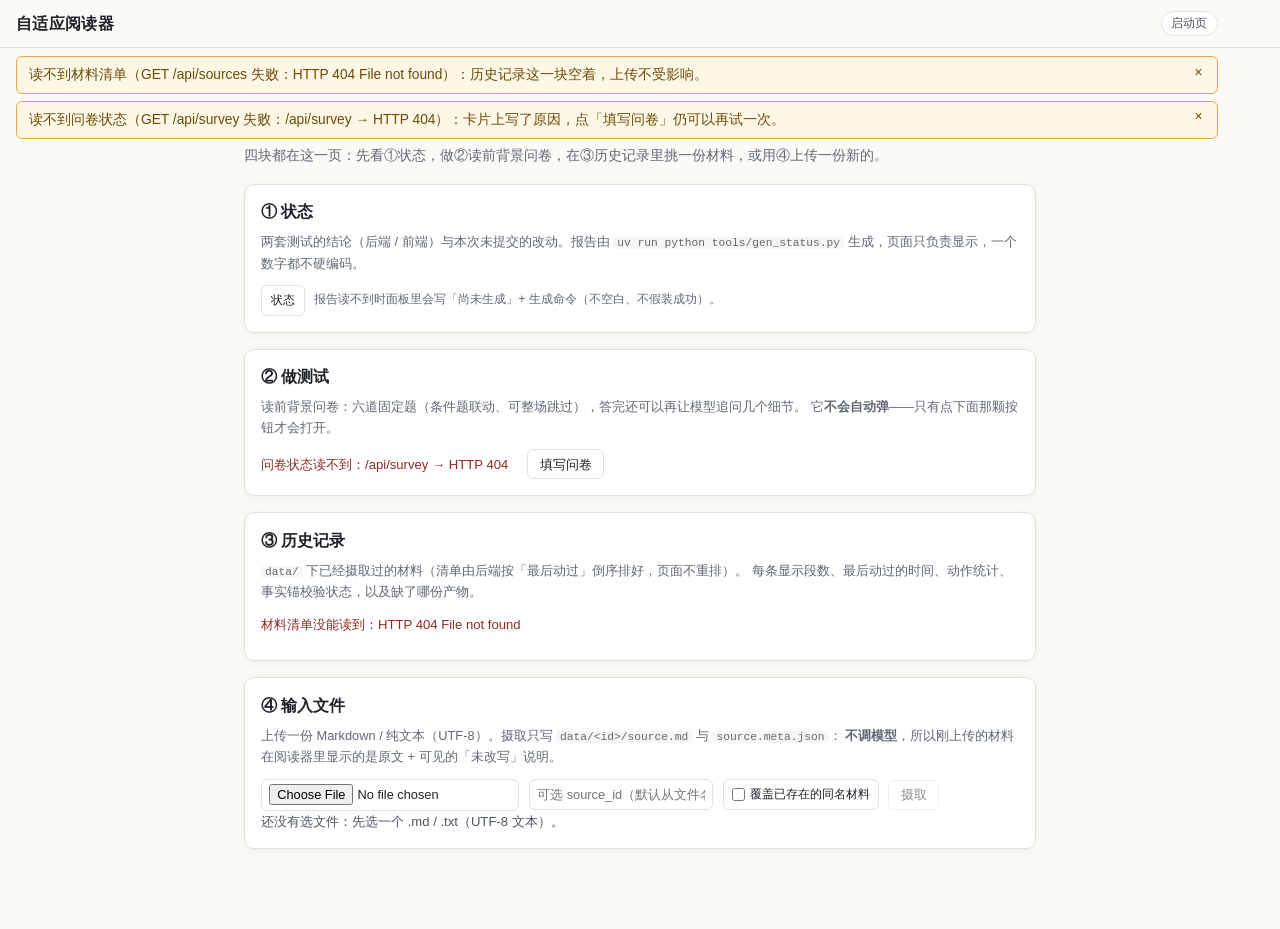
==== commit b5833db6: "chore: 公开化整理 —— 纳入 W3 之后的实现，去掉本机路径，补 MIT 许可证" ====
--- a/web/index.html
+++ b/web/index.html
@@ -4,21 +4,31 @@
 <head>
   <meta charset="utf-8">
   <meta name="viewport" content="width=device-width, initial-scale=1">
-  <title>自适应阅读器 · 改写稿</title>
+  <title>自适应阅读器 · 材料</title>
   <link rel="icon" href="data:,">
+  <!-- 与阅读器共用同一份样式与变量体系（--bg / --ink / --size … 都在这份里），
+       启动页自己的版面另有一层 css/launcher.css（阅读器页**不加载**它）。 -->
   <link rel="stylesheet" href="css/reader.css">
+  <link rel="stylesheet" href="css/launcher.css">
   <script>
     /*
-     * 显示设置的「渲染前应用」：在 body 解析之前、样式表之后同步执行，
-     * 按 localStorage["ar.settings.v1"] 给 <html> 打好属性 —— 刷新时不会先闪一下纸白底。
-     * 口径与 js/settings.js 的 normalizeSettings/initialSettings 一致（那边 bootstrap() 会再接管一次）。
+     * 显示设置的「渲染前应用」第一步（`<html>`）：在 body 解析之前、样式表之后同步执行，
+     * 按 localStorage["ar.settings.v1"] 打好属性，并把同一份结论留在
+     * `globalThis.__arApplyDisplaySettings` 上——`<body>` 一开头的第二步再把它打到 body 上。
+     *
+     * **为什么非要打到 body**：css/reader.css 末尾那三段主题覆盖的选择器是
+     * `body[data-bg] / body[data-ink] / body[data-size]`（阅读器页靠 js/main.js 的
+     * bootstrapSettings(document.body) 补上这一步），只打 `<html>` 等于白打：启动页会一直停在
+     * 标记里写死的纸白 16，同一份存档下与阅读器页两套底色（2026-10-15 复核实测修）。
+     *
+     * 口径与 js/settings.js 的 normalizeSettings/initialSettings 一致（boot 里 bootstrapSettings 再接管一次）。
+     * 阅读器页（web/reader.html）`<head>` 里那段是同一算法的另一份，那边由 main.js 打 body。
      */
     (function () {
       var KEY = 'ar.settings.v1';
       var BG = ['paper', 'warm', 'dark'];
       var INK = ['ink', 'light'];
       var SIZE = ['15', '16', '17', '19'];
-      var e = document.documentElement;
       var settings = null;
       try {
         var raw = localStorage.getItem(KEY);
@@ -38,115 +48,181 @@
       }
       var bg = BG.indexOf(settings.bg) !== -1 ? settings.bg : 'paper';
       var inkExplicit = settings.inkExplicit === true && INK.indexOf(settings.ink) !== -1;
-      e.dataset.bg = bg;
-      e.dataset.ink = inkExplicit ? settings.ink : (bg === 'dark' ? 'light' : 'ink');
-      e.dataset.size = SIZE.indexOf(String(settings.size)) !== -1 ? String(settings.size) : '16';
-      e.dataset.inkExplicit = String(inkExplicit);
-      e.dataset.settingsStored = String(stored);
+      var size = SIZE.indexOf(String(settings.size)) !== -1 ? String(settings.size) : '16';
+      // 同一份结论打两次：<head> 打 <html>，<body> 一开头打 body（两处必须一致，测试守着）
+      globalThis.__arApplyDisplaySettings = function (root) {
+        if (!root || !root.dataset) return;
+        root.dataset.bg = bg;
+        root.dataset.ink = inkExplicit ? settings.ink : (bg === 'dark' ? 'light' : 'ink');
+        root.dataset.size = size;
+        root.dataset.inkExplicit = String(inkExplicit);
+      };
+      globalThis.__arApplyDisplaySettings(document.documentElement);
+      document.documentElement.dataset.settingsStored = String(stored);
     })();
   </script>
 </head>
 
-<body data-drawer="collapsed" data-mode="unknown" data-current-paragraph=""
-  data-bg="paper" data-ink="ink" data-size="16" data-ink-explicit="false">
+<body data-page="launcher" data-bg="paper" data-ink="ink" data-size="16" data-ink-explicit="false">
+
+  <script>
+    // 显示设置的「渲染前应用」第二步（`<body>`）：主题选择器认的是 body[data-bg|data-ink|data-size]，
+    // 所以这一段必须放在 body 的**最开头**——它之后的内容还没解析、更没有渲染，不会先闪一下纸白底。
+    (function () {
+      if (typeof globalThis.__arApplyDisplaySettings === 'function') {
+        globalThis.__arApplyDisplaySettings(document.body);
+      }
+    })();
+  </script>
 
   <header class="topbar">
     <div class="topbar__brand">自适应阅读器</div>
     <div class="topbar__side">
-      <div class="topbar__meta">
-        <span class="badge" data-role="source-id">材料：—</span>
-        <span class="badge badge--mode" data-role="mode-badge">加载中</span>
-        <span class="badge" data-role="progress">第 — / — 段</span>
-      </div>
-      <!-- 阅读显示设置：背景 / 文字颜色 / 正文字号，落 localStorage，刷新后仍在 -->
-      <div class="topbar__settings">
-        <button class="settings-toggle" type="button" data-role="settings-toggle"
-          aria-expanded="false" aria-controls="settings-panel" title="阅读显示设置（背景 / 文字颜色 / 字号）">
-          <span class="settings-toggle__mark" aria-hidden="true">Aa</span>
-          <span class="settings-toggle__text">显示</span>
-        </button>
-        <div class="settings" id="settings-panel" data-role="settings-panel" data-state="closed" hidden
-          role="dialog" aria-label="阅读显示设置"></div>
-      </div>
+      <span class="badge" data-role="page-badge">启动页</span>
     </div>
   </header>
 
-  <!-- 全页级降级提示（模型不可用 / 段数对不上 / 概念清单缺失 等）都落在这里，不允许静默 -->
+  <!-- 全页级降级提示（接口不可用 / 结构不符 / 上传失败 / 问卷读不到 等）都落在这里，不允许静默 -->
   <div class="banners" data-role="banners" aria-live="polite"></div>
 
-  <div class="reader" data-role="reader">
-    <main class="main" data-role="main">
-      <article class="article" id="rewritten" data-role="rewritten" aria-label="改写稿主栏"></article>
-      <p class="article__end" data-role="end-mark">— 改写稿结束 —</p>
-      <!-- 读完才显示的哨兵：IntersectionObserver 一直盯着它，读完逻辑不改 -->
-      <div class="end-sentinel" data-role="end-sentinel" aria-hidden="true"></div>
-      <!--
-        读完提示：正文末尾的**流内块**（不是浮窗），初始 hidden，读完才显示。
-        必须在 #rewritten 之外（有测试在数 #rewritten .block），文字里保留「比原文短」与百分比。
-      -->
-      <div class="compression" data-role="compression" data-state="hidden" hidden></div>
-    </main>
-  </div>
-
-  <!-- 原文抽屉：右侧窄边，默认折叠；点开滑出并跟随当前段 -->
-  <aside class="drawer" data-role="drawer" data-state="collapsed" aria-label="原文抽屉">
-    <button class="drawer__rail" type="button" data-role="drawer-toggle" aria-expanded="false"
-      aria-controls="drawer-body" title="展开/收起原文">
-      <span class="drawer__rail-chevron" aria-hidden="true">‹</span>
-      <span class="drawer__rail-text">原文</span>
-    </button>
-    <div class="drawer__body" id="drawer-body" data-role="drawer-body">
-      <div class="drawer__head">
-        <span class="drawer__title">原文（底本）</span>
-        <span class="drawer__current" data-role="drawer-current">当前段 —</span>
-      </div>
-      <div class="drawer__list" data-role="drawer-list"></div>
-      <div class="drawer__empty" data-role="drawer-empty" hidden></div>
-    </div>
-  </aside>
-
-  <!-- 选片讲解浮条：选中文字后出现在选区旁（内容由 main.js 装配） -->
-  <div class="select-bar" data-role="select-bar" data-state="hidden" hidden
-    role="toolbar" aria-label="选中片段的讲解动作"></div>
-
-  <!-- 讲解卡片层 -->
-  <div class="card-layer" data-role="card-layer"></div>
+  <main class="launcher" data-role="launcher">
+    <p class="launcher__lead" data-role="launcher-lead">
+      四块都在这一页：先看①状态，做②读前背景问卷，在③历史记录里挑一份材料，或用④上传一份新的。
+    </p>
+
+    <!-- ① 状态：搬阅读器顶栏那个「状态」面板（js/status.js），数据源仍是同源静态文件 /status.json -->
+    <section class="lcard" data-role="launcher-block" data-block="status">
+      <h2 class="lcard__title">① 状态</h2>
+      <p class="lcard__lead">
+        两套测试的结论（后端 / 前端）与本次未提交的改动。报告由
+        <code>uv run python tools/gen_status.py</code> 生成，页面只负责显示，一个数字都不硬编码。
+      </p>
+      <div class="lcard__row">
+        <button class="status-toggle" type="button" data-role="status-toggle"
+          aria-expanded="false" aria-controls="status-host"
+          title="状态：两套测试的结论与本次未提交的改动">
+          <span class="status-toggle__text">状态</span>
+        </button>
+        <span class="lcard__note" data-role="launcher-status-note">
+          报告读不到时面板里会写「尚未生成」+ 生成命令（不空白、不假装成功）。
+        </span>
+      </div>
+      <!-- 状态面板的宿主：卡片由 js/status.js 造，关闭后整层从这里移除（不留残影） -->
+      <div id="status-host" data-role="status-host"></div>
+    </section>
+
+    <!-- ② 做测试：读前背景问卷（与阅读器里 ?survey=1 打开的是同一张） -->
+    <section class="lcard" data-role="launcher-block" data-block="survey">
+      <h2 class="lcard__title">② 做测试</h2>
+      <p class="lcard__lead">
+        读前背景问卷：六道固定题（条件题联动、可整场跳过），答完还可以再让模型追问几个细节。
+        它<b>不会自动弹</b>——只有点下面那颗按钮才会打开。
+      </p>
+      <div class="lcard__row">
+        <span class="lcard__state" data-role="launcher-survey-state" data-state="loading">正在读取问卷状态…</span>
+        <span class="lcard__stamp" data-role="launcher-survey-when"></span>
+        <button class="lcard__btn" type="button" data-role="launcher-survey-open" disabled>填写问卷</button>
+      </div>
+      <ul class="lnotes" data-role="launcher-survey-degraded" hidden></ul>
+      <!-- 问卷的宿主：卡片由 js/survey.js 造（与阅读器同一份实现），关闭后整层从这里移除 -->
+      <div id="survey-host" data-role="survey-host"></div>
+    </section>
+
+    <!-- ③ 历史记录：GET /api/sources 的材料清单；点一条进 /reader?source=<id> -->
+    <section class="lcard" data-role="launcher-block" data-block="history">
+      <h2 class="lcard__title">③ 历史记录</h2>
+      <p class="lcard__lead">
+        <code>data/</code> 下已经摄取过的材料（清单由后端按「最后动过」倒序排好，页面不重排）。
+        每条显示段数、最后动过的时间、动作统计、事实锚校验状态，以及缺了哪份产物。
+      </p>
+      <div class="lcard__state" data-role="launcher-history-state" data-state="loading">正在读取材料清单…</div>
+      <ul class="hist" data-role="launcher-history-list"></ul>
+      <ul class="lnotes" data-role="launcher-history-degraded" hidden></ul>
+    </section>
+
+    <!-- ④ 输入文件：上传 UTF-8 的 .md / .txt → POST /api/ingest（只摄取，不调模型） -->
+    <section class="lcard" data-role="launcher-block" data-block="upload">
+      <h2 class="lcard__title">④ 输入文件</h2>
+      <p class="lcard__lead">
+        上传一份 Markdown / 纯文本（UTF-8）。摄取只写
+        <code>data/&lt;id&gt;/source.md</code> 与 <code>source.meta.json</code>：
+        <b>不调模型</b>，所以刚上传的材料在阅读器里显示的是原文 + 可见的「未改写」说明。
+      </p>
+      <div class="lcard__row">
+        <input class="lfield" type="file" accept=".md,.txt" data-role="upload-file" aria-label="选择要摄取的 .md / .txt 文件">
+        <input class="lfield" type="text" data-role="upload-source-id" maxlength="64"
+          placeholder="可选 source_id（默认从文件名派生）" aria-label="材料 id（可省略）">
+        <label class="lcheck">
+          <input type="checkbox" data-role="upload-overwrite"> 覆盖已存在的同名材料
+        </label>
+        <button class="lcard__btn" type="button" data-role="upload-submit" disabled>摄取</button>
+      </div>
+      <div class="lcard__state" data-role="upload-status" data-state="idle">
+        还没有选文件：先选一个 .md / .txt（UTF-8 文本）。
+      </div>
+      <div class="lcard__result" data-role="upload-result" hidden></div>
+    </section>
+  </main>
 
   <script>
     // 就绪标志：无头验证只依赖它，不靠 sleep。
     // 这段必须在模块之前同步执行，好让 ES 模块加载失败时也留下可读的 errors（而不是让测试干等超时）。
     globalThis.__arDebug = {
-      ready: false,
+      ready: false,               // 四块都到了确定状态（含各自的降级）之后置位
       jsLoaded: false,
-      mode: null,
-      sourceId: null,
-      docUrl: null,
+      page: 'launcher',
       errors: [],
-      fatal: null,
-      paragraphs: [],
-      rewrittenParagraphs: [],
-      unrewritten: [],
-      changes: {},
-      concepts: {},
-      drawerOpen: false,
-      currentParagraph: null,
-      cardOpen: false,
-      cards: [],
-      cardCloses: [],
-      lastCard: null,
-      compression: null,
-      degradations: [],
-      // 选片讲解 / 显示设置 / 会话缓存：无头验证断言这三块的状态
-      toolbarOpen: false,
-      selection: null,
-      settings: null,
-      settingsPanelOpen: false,
-      inkContrast: null,          // 正文栏实测对比度（手动组合读不清时 < 4.5）
-      inkContrastLow: false,
-      explainCache: null,
-      explainDeduped: 0,
-      pendingExplain: null,
-      profileSignal: '',          // 会话缓存键里的画像指纹（夹具模式为空串）
+      degradations: [],           // {kind, message}：与阅读器同一套可见降级记账
+      // ---- 启动页四块的可断言状态（无头验证只等这些显式字段，不 sleep）----
+      launcher: {
+        // ③ 历史记录（GET /api/sources）：state ∈ idle | loading | ok | empty | degraded
+        sources: { state: 'idle', url: null, count: null, error: null, degraded: [] },
+        // ④ 上传摄取（POST /api/ingest）：
+        //    state ∈ idle | ready | invalid | uploading | ok | error
+        //    invalid 档也带 `error`（原因），且上一轮的 sourceId / paragraphs / overwritten /
+        //    httpStatus / url / encoding / encodingNote 一律清成 null（2026-10-15 复核修）
+        //    `encoding ∈ utf-8 | utf-8-lossy | null`：正文里有 U+FFFD 或 NUL 时是 lossy
+        //    （非 UTF-8 照常摄取，但 `encodingNote` 在状态行 / 结果块 / 横幅里可见）
+        upload: {
+          state: 'idle', sourceId: null, paragraphs: null, overwritten: null,
+          error: null, hint: null, httpStatus: null, url: null,
+          encoding: null, encodingNote: null,
+        },
+        // ② 问卷卡（GET /api/survey）：
+        //    state ∈ idle | loading | answered | skipped | unanswered | degraded
+        survey: {
+          state: 'idle', answeredAt: null, answered: false, skipped: false,
+          error: null, url: null, version: null, answeredVersion: null, degraded: [],
+          openReason: null,           // 这次问卷是怎么打开的：launcher | no-questions | load-failed
+          lastOpen: null,             // 最近一次点「填写问卷」的结果 {opened, reason, at}
+        },
+      },
+      // ---- 状态块（js/status.js 写这一组；数据源是同源静态文件 /status.json）----
+      statusOpen: false,
+      statusState: 'closed',      // closed | loading | ok | error | degraded
+      statusUrl: null,            // /status.json 实际打到的地址
+      statusPayload: null,        // 读到的报告（降级时为 null）
+      statusError: null,          // 报告用不了的原因（可读文案）
+      statusDegraded: [],
+      statusEvents: [],           // open / render / degrade / close
+      // ---- 问卷（js/survey.js 写这一组；字段与阅读器那份同口径）----
+      survey: null,
+      surveyUrl: null,
+      surveyQuestionSource: null,
+      surveyQuestionsRaw: [],
+      surveyPhase: null,          // questions | done | followup
+      surveyFollowup: null,
+      surveyFollowupQuestions: [],
+      surveyOpen: false,
+      surveyState: 'closed',      // closed | open | submitting
+      surveyVisible: {},
+      surveySeen: [],
+      surveyAnswers: {},
+      surveyAnswerCount: 0,
+      surveyDegraded: [],
+      surveyEvents: [],
+      surveyBootReason: null,
+      surveyFixtureResponse: null,
     };
     globalThis.addEventListener('error', function (e) {
       globalThis.__arDebug.errors.push({
@@ -162,7 +238,7 @@
       });
     });
   </script>
-  <script type="module" src="js/main.js"></script>
+  <script type="module" src="js/launcher.js"></script>
 </body>
 
 </html>
--- a/web/css/reader.css
+++ b/web/css/reader.css
@@ -252,6 +252,9 @@
 .settings__warn[hidden] { display: none; }
 
 /* ------------------------------------------------------------ 降级横幅 */
+/* 显示层纪律（2026-10-09，实现见 js/view.js 的 addBanner）：同文本只留一条（叠计数）、
+   每条带 `×` 可手动关（`warn`/`error` 只能这样关掉）、`info` 成功类到点自动消失。
+   四档配色：默认 warn（黄）/ error（红）/ info（绿＝做成了）。 */
 .banners:empty { display: none; }
 
 .banners {
@@ -269,12 +272,44 @@
 body[data-drawer="open"] .banners { padding-right: calc(var(--drawer-w) + 1rem); }
 
 .banner {
+  display: flex;
+  align-items: flex-start;
+  gap: .5rem;
   border: 1px solid var(--warn-line);
   background: var(--warn-bg);
   color: var(--warn-ink);
   border-radius: 6px;
-  padding: .45rem .75rem;
+  padding: .45rem .5rem .45rem .75rem;
   font-size: .86rem;
+}
+
+.banner__text { flex: 1 1 auto; min-width: 0; }
+
+/* 同文本重复触发时的计数（首次出现时 hidden） */
+.banner__repeat { flex: 0 0 auto; font-size: .78rem; opacity: .8; white-space: nowrap; }
+.banner__repeat[hidden] { display: none; }
+
+/* 手动关闭：原生 button，Enter/Space 即点；键盘聚焦时给轮廓（与其它控件同一口径） */
+.banner__close {
+  flex: 0 0 auto;
+  margin: -.1rem 0 0;
+  padding: 0 .35rem;
+  border: 1px solid transparent;
+  border-radius: 4px;
+  background: transparent;
+  color: inherit;
+  font: inherit;
+  line-height: 1.35;
+  cursor: pointer;
+}
+
+.banner__close:hover { border-color: currentColor; }
+.banner__close:focus-visible { outline: 2px solid var(--focus); outline-offset: 1px; }
+
+.banner[data-state="info"] {
+  border-color: var(--ok-line);
+  background: var(--ok-bg);
+  color: var(--ok-ink);
 }
 
 .banner[data-state="error"] {
@@ -454,6 +489,76 @@
 .tip__note { display: block; margin-top: .15rem; color: var(--tip-note); }
 .tip__profile { display: block; margin-top: .15rem; color: var(--tip-muted); }
 .tip__deferred { display: block; margin-top: .15rem; color: var(--tip-warn); }
+/* 事实锚申报（PLAN-actions-feedback §14.1）：悬停这一段就能看见「放弃了哪几项锚点」 */
+.tip__declared { display: block; margin-top: .15rem; color: var(--tip-warn); }
+/* 依据画像兜底补齐（2026-10-14）：这一段的 why.profile 不是模型给的，是骨架照读者自评补的.
+   与申报同一处悬停区、同一套提示色 —— 都是「要核对」的说明，不是错误。 */
+.tip__filled { display: block; margin-top: .15rem; color: var(--tip-warn); }
+
+/* ------------------------------------------------ 「太啰嗦」标记（DESIGN §5）
+   它与动作标记同在「段落标记区」（.block__gutter）里：默认不显示，
+   悬停这一段 / 键盘聚焦到这一段的标记上才现身（读正文时不许到处冒按钮）。
+   配色跟 .marker 走同一套（它在正文栏的页面底色上）。 */
+.gutter-action {
+  display: inline-block;
+  margin-top: .35rem;
+  padding: 0 .3rem;
+  white-space: nowrap;
+  font-family: -apple-system, "Segoe UI", "Microsoft YaHei", sans-serif;
+  font-size: .68rem;
+  line-height: 1.5;
+  color: var(--muted);
+  background: var(--marker-bg);
+  border: 1px solid var(--marker-line);
+  border-radius: 4px;
+  cursor: pointer;
+  opacity: 0;
+  visibility: hidden;
+  pointer-events: none;
+  transition: opacity .12s ease;
+}
+
+.block.is-hover .gutter-action,
+.block__gutter:hover .gutter-action,
+.block:focus-within .gutter-action,
+.gutter-action:focus-visible {
+  opacity: 1;
+  visibility: visible;
+  pointer-events: auto;
+}
+
+.gutter-action:hover { border-color: var(--accent); color: var(--accent); }
+.gutter-action:focus-visible { outline: none; box-shadow: 0 0 0 2px var(--accent-line); }
+.gutter-action[data-state="pending"] { cursor: progress; color: var(--muted); }
+.gutter-action[data-state="done"] {
+  color: var(--ok-ink);
+  border-color: var(--ok-line);
+  background: var(--ok-bg);
+  cursor: default;
+}
+.gutter-action[data-state="error"] { color: var(--warn-ink); border-color: var(--warn-line); }
+
+/* ------------------------------------------------ 就地配图（PLAN-actions-feedback §4.3）
+   图容器在段落内、正文之后；它是**内容**（在正文栏那一轴上取色），
+   失败时整块换成警示色并在原位留一句可读说明（不留空白、不留破图）。 */
+.figure {
+  margin: .2rem 0 .9rem;
+  padding: .55rem .65rem;
+  border: 1px solid var(--line);
+  border-radius: 6px;
+  background: var(--bg-sunken);
+  font-family: -apple-system, "Segoe UI", "Microsoft YaHei", sans-serif;
+  font-size: .82rem;
+}
+
+.figure[data-state="fallback"] { border-color: var(--warn-line); background: var(--warn-bg); }
+.figure[data-state="loading"] .figure__hold,
+.figure[data-state="pending"] .figure__hold { color: var(--muted); }
+
+.figure__hold { overflow-x: auto; color: var(--ink-soft); }
+.figure__hold svg { display: block; max-width: 100%; height: auto; margin: 0 auto; }
+.figure__caption { margin-top: .35rem; color: var(--muted); font-size: .76rem; }
+.figure__fallback { margin: 0; color: var(--warn-ink); }
 
 /* ------------------------------------------------------------ 原文抽屉 */
 .drawer {
@@ -749,6 +854,10 @@
 
 .card__chips { display: flex; flex-wrap: wrap; gap: .3rem; margin-top: .2rem; }
 
+/* `why.profile` 为空时的显式说明（2026-10-14）：颜色比 chip 淡一档——它是「没有自评引用」，
+   不是一条引用，也不等于「画像为空」（背景依据按契约只写在 why.note 里）。 */
+.card__profile-empty { color: var(--panel-muted); font-size: .78rem; margin-top: .2rem; }
+
 .chip {
   font-size: .74rem;
   border: 1px solid var(--panel-line);
@@ -757,6 +866,14 @@
   color: var(--panel-ink-soft);
   background: var(--panel-sunken);
 }
+
+/* 申报的两枚徽标（§14.1）：放行 = 提示色（读者知道自己丢了什么），未放行 = 警示色（会算违规） */
+.chip--waived { border-color: var(--warn-line); background: var(--warn-bg); color: var(--warn-ink); }
+.chip--blocked { border-color: var(--err-line); background: var(--err-bg); color: var(--err-ink); }
+
+/* 兜底补齐徽标（2026-10-14）：这一段的 `why.profile` 不是模型给的，是骨架照读者自评补的.
+   用提示色（与 `--waived` 同一套 token）：它是一条**要核对**的出处说明，不是错误、也不改退出码。 */
+.chip--filled { border-color: var(--warn-line); background: var(--warn-bg); color: var(--warn-ink); }
 
 /* 状态行：在 .card__foot 里（不随内容滚动）。
    超长时自己滚（顶端始终可见），免得把整张卡片的高度预算吃光。 */
@@ -833,6 +950,401 @@
   font-size: .82rem;
   letter-spacing: .2em;
 }
+
+/* ------------------------------------------- 读前背景问卷（2026-10-08 新增）
+   项目里此前没有任何模态 / 遮罩先例，这是新建的一份：居中卡片 + 半透明衬托。
+
+   **指针事件模型（这一段是这块界面最关键的三行）**：问卷不许吞正文点击，所以
+   层 `pointer-events: none`；但 `pointer-events` 是**继承属性**，只写这一条会连卡片里的
+   单选框、输入框、按钮一起变成点不动（实测：`input` 与 `button` 的 computed 值也成了
+   `none`，Playwright 报「subtree intercepts pointer events」）。因此：
+     1) 层 none（正文照常可滚可点）；
+     2) 卡片 auto（把卡片内部重新交还给本人）；
+     3) 卡片里**非交互的部分**（标题、说明、选项行、状态区……）再显式 none ——
+        这样连「卡片范围内的正文点击」也不会被卡片的空白吃掉。
+   控件（input / textarea / button / label）拿到 auto。
+
+   **题区（`.survey__body`）的滚动归 JS 管，2026-10-09 补**：它是卡片里唯一的滚动容器，
+   而它也必须留在上面第 3) 组里（`pointer-events: none`）—— 一旦给它 auto，
+   卡片这块矩形就变成点击死区，正文在卡片范围内的点击会被它吃掉（实测：
+   `test_open_survey_does_not_block_scrolling_or_swallow_clicks` 与
+   `test_escape_works_after_focus_leaves_the_card` 同时失败，Playwright 报
+   「from `#survey-host` subtree intercepts pointer events」）。
+   而 `pointer-events: none` 的元素会被命中测试跳过，于是滚轮落到背后正文上（用户实测的
+   「背景问卷的滚动会穿透」）。所以滚轮归 `survey.js` 的 `handleWheel` 按**坐标命中判定**接管：
+   指针在卡片矩形里就拦下默认动作、把滚动量给题区；指针在层上别处一律不插手。
+   `overscroll-behavior: contain` 留在题区上，作为滚动链的第二道闸（滚到顶/底不把页面带走）。
+
+   配色只走变量（--panel / --panel-ink / --panel-line / --info-* / --warn-* / --err-*），
+   三档背景 × 两档文字六种组合下卡片都是「面板底 + 面板字」这一对，不会出现白底浅字。
+   关闭时整层被 JS 移除（不留残影），所以这里不做显隐过渡。 */
+.survey-layer {
+  position: fixed;
+  inset: 0;
+  z-index: 70;                 /* 在讲解卡片层（60）与降级横幅（35）之上 */
+  display: flex;
+  align-items: flex-start;
+  justify-content: center;
+  padding: calc(var(--topbar-h) + .8rem) 1rem 1.4rem;
+  background: rgba(24, 26, 30, .28);
+  pointer-events: none;        /* ① 正文照常收得到点击 */
+}
+
+.survey {
+  /* ⚠ 卡片本身**不吃**指针事件：这样连「卡片范围内的正文点击」也照常落到正文上，
+     不会出现「标题下方那一块死区」。真正需要收事件的只有控件，
+     它们的 `pointer-events` 在下面 `.survey__option / .survey__text / .survey__btn / .survey__close`
+     那一组里显式要回 auto（`pointer-events` 是继承属性，作者声明的 none 会盖掉浏览器给控件的默认值）。 */
+  pointer-events: none;
+  display: flex;
+  flex-direction: column;
+  width: min(34rem, calc(100vw - var(--rail-w) - 2rem));
+  max-height: calc(100vh - var(--topbar-h) - 2.4rem);
+  background: var(--panel);
+  color: var(--panel-ink);
+  border: 1px solid var(--panel-line);
+  border-radius: 10px;
+  box-shadow: 0 18px 44px var(--shadow-card);
+  padding: .8rem .95rem .85rem;
+  font-size: .86rem;
+}
+
+/* ③ 卡片里的非交互部分继续让路给正文；控件（label / input / textarea / button）保持可点。
+   ⚠ `.survey__body` 也留在这里：它虽然是滚动容器，但给它 auto 就会把「卡片范围内的正文点击」
+   变成死区（2026-10-09 实测两条既有用例同时失败），所以题区的滚轮由 JS 的坐标命中判定接管，
+   见本块顶部的说明与 `web/js/survey.js` 的 `handleWheel`。 */
+.survey__head,
+.survey__title,
+.survey__lead,
+.survey__phase,
+.survey__body,
+.survey__q,
+.survey__followup,
+.survey__label,
+.survey__hint,
+.survey__options,
+.survey__foot,
+.survey__note,
+.survey__status { pointer-events: none; }
+
+/* `pointer-events` 会继承：上面把容器置 none 之后，**必须**把真正的控件显式要回来，
+   否则单选框与按钮会连点都点不动（作者声明的 none 覆盖浏览器对控件的默认 auto）。
+   选项行本身是 `<label>`：点它也等于点里面的勾选框，所以它也要 auto。 */
+.survey__option,
+.survey__option input,
+.survey__text,
+.survey__btn,
+.survey__close { pointer-events: auto; }
+
+.survey__head { display: flex; align-items: center; justify-content: space-between; }
+.survey__title { font-weight: 600; }
+
+.survey__close {
+  border: 0;
+  background: transparent;
+  color: var(--panel-muted);
+  font-size: 1.1rem;
+  line-height: 1;
+  cursor: pointer;
+}
+
+.survey__close:focus-visible { outline: 2px solid var(--focus); outline-offset: 1px; }
+
+.survey__lead {
+  margin: .25rem 0 .55rem;
+  color: var(--panel-muted);
+  font-size: .78rem;
+  line-height: 1.55;
+}
+
+/* 阶段说明区（提交完成 / 模型追问这两步用；初始 hidden） */
+.survey__phase {
+  margin: .1rem 0 .5rem;
+  padding: .45rem .55rem;
+  border: 1px solid var(--info-line);
+  background: var(--info-bg);
+  color: var(--info-ink);
+  border-radius: 6px;
+  font-size: .8rem;
+  line-height: 1.55;
+}
+
+.survey__phase[hidden] { display: none; }
+.survey__phase-title { font-weight: 600; }
+.survey__phase-note { margin-top: .2rem; }
+.survey__phase .survey__btn { margin-top: .45rem; }
+
+/* 追问的一题：问题 + 后端给的 hint + 输入框 */
+.survey__followup { margin-bottom: .7rem; }
+
+/* 中间是滚动区：题多的时候不会把底部按钮顶出视口。
+   `overscroll-behavior: contain` 是**滚动链的第二道闸**：这一块是内部滚动区，
+   滚到顶/底也不许把剩下的滚动交给页面。滚轮本身归不归它，由 survey.js 的 `handleWheel`
+   按坐标判定（因为它必须保持 `pointer-events: none`，见上一条注释）。 */
+.survey__body {
+  flex: 1 1 auto;
+  min-height: 0;
+  overflow: auto;
+  overscroll-behavior: contain;
+  padding-right: .15rem;
+}
+
+.survey__q { margin-bottom: .7rem; }
+.survey__q[hidden] { display: none; }
+.survey__label { font-size: .8rem; color: var(--panel-ink); font-weight: 600; }
+
+.survey__hint {
+  margin: .1rem 0 .25rem;
+  color: var(--panel-muted);
+  font-size: .74rem;
+  line-height: 1.5;
+}
+
+.survey__options { display: flex; flex-wrap: wrap; gap: .3rem; margin-top: .3rem; }
+
+.survey__option {
+  display: inline-flex;
+  align-items: center;
+  gap: .25rem;
+  border: 1px solid var(--panel-line);
+  border-radius: 999px;
+  padding: .12rem .55rem;
+  cursor: pointer;
+  font-size: .78rem;
+  color: var(--panel-ink-soft);
+  background: var(--panel-sunken);
+}
+
+.survey__option:hover { border-color: var(--accent); }
+.survey__option:has(input:checked) { border-color: var(--accent); color: var(--accent); background: var(--info-bg); }
+.survey__option:has(input:focus-visible) { outline: 2px solid var(--focus); outline-offset: 1px; }
+.survey__option input { margin: 0; accent-color: var(--accent); }
+
+.survey__text {
+  display: block;
+  width: 100%;
+  margin-top: .3rem;
+  font-family: inherit;
+  font-size: .82rem;
+  color: var(--panel-ink);
+  background: var(--panel-sunken);
+  border: 1px solid var(--panel-line);
+  border-radius: 6px;
+  padding: .3rem .5rem;
+  resize: vertical;
+}
+
+.survey__text:focus-visible { outline: 2px solid var(--focus); outline-offset: 1px; }
+
+/* 校验 / 降级状态区：语义色跟 data-bg 走（与卡片的 .card__status 同一套） */
+.survey__status {
+  margin-top: .5rem;
+  border: 1px solid var(--panel-line);
+  background: var(--panel-sunken);
+  color: var(--panel-ink-soft);
+  border-radius: 6px;
+  padding: .35rem .5rem;
+  font-size: .78rem;
+  line-height: 1.5;
+}
+
+.survey__status[hidden] { display: none; }
+.survey__status[data-state="submitting"] { border-color: var(--info-line); background: var(--info-bg); color: var(--info-ink); }
+.survey__status[data-state="invalid"],
+.survey__status[data-state="confirm"] { border-color: var(--warn-line); background: var(--warn-bg); color: var(--warn-ink); }
+.survey__status[data-state="error"] { border-color: var(--err-line); background: var(--err-bg); color: var(--err-ink); }
+
+.survey__foot {
+  display: flex;
+  align-items: center;
+  gap: .45rem;
+  flex-wrap: wrap;
+  margin-top: .6rem;
+}
+
+.survey__btn {
+  font-family: inherit;
+  font-size: .8rem;
+  border-radius: 6px;
+  padding: .22rem .7rem;
+  cursor: pointer;
+  border: 1px solid var(--panel-line);
+  background: var(--panel);
+  color: var(--panel-ink-soft);
+}
+
+.survey__btn:hover { border-color: var(--accent); color: var(--accent); }
+.survey__btn:focus-visible { outline: 2px solid var(--focus); outline-offset: 1px; }
+
+.survey__btn--primary {
+  border-color: var(--accent-line);
+  background: var(--info-bg);
+  color: var(--info-ink);
+  font-weight: 600;
+}
+
+.survey__note { color: var(--panel-muted); font-size: .74rem; flex: 1 1 9rem; }
+
+/* ------------------------------------------- 顶栏「状态」入口 + 状态面板（2026-10-09 新增）
+   数据源只有一个：同源静态文件 `/status.json`（`tools/gen_status.py` 生成），前端不硬编码数字。
+   形态沿用问卷那一套（居中卡片 + 半透明衬托），配色只走变量
+   （--panel* / --info-* / --warn-* / --err-* / --focus），三档背景 × 两档文字下都是「面板底 + 面板字」。
+
+   **指针事件**：沿用问卷那套三段式（层 none → 卡片 none → 控件 auto），面板打开时
+   正文照常可滚、可点、可选字；滚动区 `.status__body` 因此也拿不到滚轮，归 `js/status.js` 的
+   `handleWheel` 按坐标命中判定接管（口径同 survey.js），`overscroll-behavior: contain` 作第二道闸。
+   关闭时整层被 JS 移除（不留残影），所以这里不做显隐过渡。 */
+.status-toggle {
+  flex: 0 0 auto;
+  border: 1px solid var(--panel-line);
+  background: var(--panel);
+  color: var(--panel-ink);
+  border-radius: 6px;
+  padding: .28rem .55rem;
+  font: inherit;
+  font-size: .76rem;
+  cursor: pointer;
+}
+
+.status-toggle:hover { border-color: var(--accent); color: var(--accent); }
+.status-toggle:focus-visible { outline: 2px solid var(--focus); outline-offset: 1px; }
+.status-toggle[aria-expanded="true"] { border-color: var(--accent); color: var(--accent); }
+
+.status-layer {
+  position: fixed;
+  inset: 0;
+  z-index: 72;                 /* 在问卷层（70）与讲解卡片层（60）之上：同开时它是最上面那一层 */
+  display: flex;
+  align-items: flex-start;
+  justify-content: center;
+  padding: calc(var(--topbar-h) + .8rem) 1rem 1.4rem;
+  background: rgba(24, 26, 30, .28);
+  pointer-events: none;        /* ① 正文照常收得到点击 */
+}
+
+.status {
+  pointer-events: none;        /* ② 卡片本身也不吃指针事件：正文在卡片范围内的点击照常落到正文上 */
+  display: flex;
+  flex-direction: column;
+  width: min(42rem, calc(100vw - var(--rail-w) - 2rem));
+  max-height: calc(100vh - var(--topbar-h) - 2.4rem);
+  background: var(--panel);
+  color: var(--panel-ink);
+  border: 1px solid var(--panel-line);
+  border-radius: 10px;
+  box-shadow: 0 18px 44px var(--shadow-card);
+  padding: .8rem .95rem .85rem;
+  font-size: .86rem;
+}
+
+/* ③ 唯一需要收事件的只有关闭按钮（`pointer-events` 是继承属性，作者声明的 none 会盖掉浏览器默认值） */
+.status__close {
+  pointer-events: auto;
+  border: 0;
+  background: transparent;
+  color: var(--panel-muted);
+  font-size: 1.1rem;
+  line-height: 1;
+  cursor: pointer;
+}
+
+.status__close:focus-visible { outline: 2px solid var(--focus); outline-offset: 1px; }
+
+.status__head { display: flex; align-items: center; gap: .5rem; }
+.status__title { font-weight: 600; }
+.status__stamp { margin-left: auto; color: var(--panel-muted); font-size: .74rem; }
+
+.status__lead {
+  margin: .25rem 0 .55rem;
+  color: var(--panel-muted);
+  font-size: .78rem;
+  line-height: 1.55;
+}
+
+/* 中间是唯一滚动区：条目多的时候不会把底部说明顶出视口。
+   `overscroll-behavior: contain` 是滚动链的第二道闸；滚轮本身归 `handleWheel` 按坐标判定。 */
+.status__body {
+  flex: 1 1 auto;
+  min-height: 0;
+  overflow: auto;
+  overscroll-behavior: contain;
+  padding-right: .15rem;
+}
+
+.status__section { margin-bottom: .8rem; }
+.status__heading { margin: 0 0 .4rem; font-size: .84rem; font-weight: 600; }
+.status__loading { color: var(--panel-muted); font-size: .8rem; }
+
+/* 一套测试的结论：ok / error / skip 三态，语义色跟 data-bg 走 */
+.status__suite {
+  border: 1px solid var(--panel-line);
+  background: var(--panel-sunken);
+  border-radius: 6px;
+  padding: .45rem .55rem;
+  margin-bottom: .45rem;
+  font-size: .8rem;
+  line-height: 1.55;
+}
+
+.status__suite[data-state="ok"] { border-color: var(--ok-line); background: var(--ok-bg); color: var(--ok-ink); }
+.status__suite[data-state="error"] { border-color: var(--err-line); background: var(--err-bg); color: var(--err-ink); }
+.status__suite[data-state="skip"] { border-color: var(--warn-line); background: var(--warn-bg); color: var(--warn-ink); }
+.status__suite-name { font-weight: 600; }
+.status__suite-counts { font-weight: 600; margin-top: .15rem; }
+.status__suite-seconds { font-size: .76rem; }
+/* 摘要行比结论行弱一档靠字号，**不靠 opacity**：`.85` 会让 --ok-ink on --ok-bg 从
+   6.07:1 掉到 4.42:1（低于 AA 4.5:1，实测合成色 #3E8057）——小字够小就够了，颜色别打折。 */
+.status__suite-summary { margin-top: .15rem; font-size: .74rem; }
+.status__suite-note { margin-top: .15rem; }
+
+/* 报告读不到 / 坏掉时的可见降级（不许空白、不许假装成功） */
+.status__missing {
+  border: 1px solid var(--warn-line);
+  background: var(--warn-bg);
+  color: var(--warn-ink);
+  border-radius: 6px;
+  padding: .5rem .6rem;
+  font-size: .8rem;
+  line-height: 1.55;
+}
+
+.status__missing-title { font-weight: 600; }
+.status__missing-body { margin-top: .2rem; }
+.status__missing-reason { margin-top: .3rem; color: var(--panel-muted); font-size: .74rem; }
+
+.status__note {
+  border-left: 2px solid var(--info-line);
+  padding-left: .45rem;
+  color: var(--panel-ink);
+  font-size: .8rem;
+  line-height: 1.55;
+}
+
+.status__head-line { margin-top: .3rem; color: var(--panel-muted); font-size: .76rem; }
+.status__head-code { color: var(--panel-ink-soft); word-break: break-all; }
+.status__totals { margin-top: .3rem; font-weight: 600; }
+.status__warn { color: var(--err-ink); font-size: .78rem; }
+.status__empty { color: var(--panel-muted); font-size: .78rem; }
+
+/* 文件清单：条目多时靠 .status__body 滚动，行内不换行的地方用 break-all 兜住长路径 */
+.status__files { list-style: none; margin: .35rem 0 0; padding: 0; }
+.status__file {
+  display: flex;
+  align-items: baseline;
+  gap: .4rem;
+  padding: .18rem 0;
+  border-bottom: 1px dashed var(--panel-line);
+  font-size: .78rem;
+}
+.status__file:last-child { border-bottom: 0; }
+.status__file-code { flex: 0 0 auto; font-family: ui-monospace, Consolas, "Courier New", monospace; color: var(--panel-muted); }
+.status__file-label { flex: 0 0 auto; color: var(--panel-muted); font-size: .72rem; }
+.status__file[data-untracked="true"] .status__file-label { color: var(--info-ink); }
+.status__file-path { flex: 1 1 auto; word-break: break-all; }
+.status__file-lines { flex: 0 0 auto; color: var(--panel-ink-soft); font-variant-numeric: tabular-nums; }
+
+.status__foot { margin-top: .35rem; }
+.status__foot-note { color: var(--panel-muted); font-size: .74rem; }
 
 /* ============================================================ 主题覆盖
    body[data-bg]（背景 3 档）× body[data-ink]（文字 2 档）。
--- a/web/css/launcher.css
+++ b/web/css/launcher.css
@@ -0,0 +1,245 @@
+/* 启动页样式（零构建，单文件）：只服务 web/index.html，阅读器页（web/reader.html）**不加载**它。
+ *
+ * 颜色**全部**走 css/reader.css 里那套变量（--bg / --panel* / --warn-* / --focus…），
+ * 本文件里不留一个硬编码颜色（**字号是例外**：逐条写死的 rem，没走 --reading-size——那是正文栏专用档）。
+ * 启动页因此和阅读器共用同一份 `body[data-bg] / data-ink / data-size` 主题
+ * （`<head>` 打 `<html>`、`<body>` 一开头打 body，两处用同一份结论，见 web/index.html 里那两段脚本）。
+ *
+ * 版面：顶栏（沿用 .topbar，fixed）之下是一列卡片，四块按 ①状态 ②做测试 ③历史记录 ④输入文件 排列。
+ * 状态面板 / 问卷卡片是浮层（.status-layer / .survey-layer，position: fixed），由各自模块插入宿主，
+ * 这里只管宿主自己不占位、不留框。 */
+
+body[data-page="launcher"] .launcher {
+  padding-top: calc(var(--topbar-h) + 1.2rem);
+  padding-bottom: 4rem;
+}
+
+.launcher {
+  max-width: 52rem;
+  margin: 0 auto;
+  padding-left: 1.25rem;
+  padding-right: 1.25rem;
+}
+
+/* 导语：颜色必须取**跟 data-bg 成对**的那一档（--panel-muted 与 --bg 同跟 data-bg 走）。
+   不能借 --muted / --ink-soft：那两个跟 data-ink 走，「纸白背景 + 浅灰文字」这类手动组合下
+   只剩 1.84:1（暖黄 + 浅灰 1.64:1、深色 + 深墨 2.94:1），而启动页**没有设置面板**可以放对比度告警
+   ——2026-10-15 复核实测六种组合后改成 --panel-muted（纸白 5.41:1 / 暖黄 4.82:1 / 深色 8.64:1）。*/
+.launcher__lead {
+  margin: 0 0 1rem;
+  color: var(--panel-muted);
+  font-size: .88rem;
+  line-height: 1.7;
+}
+
+/* ---------------------------------------------------------------- 卡片 */
+.lcard {
+  background: var(--panel);
+  color: var(--panel-ink);
+  border: 1px solid var(--panel-line);
+  border-radius: 10px;
+  padding: .9rem 1rem 1rem;
+  margin-bottom: 1rem;
+  box-shadow: 0 2px 10px var(--shadow-drawer);
+}
+
+.lcard__title {
+  margin: 0 0 .4rem;
+  font-size: 1rem;
+  font-weight: 600;
+}
+
+.lcard__lead {
+  margin: 0 0 .7rem;
+  color: var(--panel-muted);
+  font-size: .8rem;
+  line-height: 1.65;
+}
+
+.lcard__lead code {
+  font-family: ui-monospace, Consolas, "Courier New", monospace;
+  background: var(--panel-sunken);
+  border-radius: 3px;
+  padding: 0 .25rem;
+}
+
+.lcard__row {
+  display: flex;
+  align-items: center;
+  gap: .6rem;
+  flex-wrap: wrap;
+}
+
+/* 行内状态行：data-state 是可断言的状态，颜色也按它分档（与横幅同一套语义色） */
+.lcard__state {
+  font-size: .82rem;
+  line-height: 1.6;
+  color: var(--panel-ink-soft);
+}
+
+.lcard__state[data-state="loading"] { color: var(--panel-muted); }
+.lcard__state[data-state="empty"] { color: var(--panel-muted); }
+.lcard__state[data-state="ready"] { color: var(--ok-ink); }
+.lcard__state[data-state="ok"],
+.lcard__state[data-state="answered"] { color: var(--ok-ink); }
+.lcard__state[data-state="skipped"],
+.lcard__state[data-state="unanswered"],
+.lcard__state[data-state="invalid"] { color: var(--warn-ink); }
+.lcard__state[data-state="uploading"] { color: var(--info-ink); }
+.lcard__state[data-state="error"],
+.lcard__state[data-state="degraded"] { color: var(--err-ink); }
+
+.lcard__stamp { color: var(--panel-muted); font-size: .78rem; }
+
+.lcard__note { color: var(--panel-muted); font-size: .78rem; line-height: 1.6; flex: 1 1 12rem; }
+
+.lcard__btn {
+  flex: 0 0 auto;
+  border: 1px solid var(--panel-line);
+  background: var(--panel);
+  color: var(--panel-ink);
+  border-radius: 6px;
+  padding: .28rem .7rem;
+  font: inherit;
+  font-size: .8rem;
+  line-height: 1.5;
+  text-decoration: none;
+  cursor: pointer;
+}
+
+.lcard__btn:hover { border-color: var(--accent); color: var(--accent); }
+.lcard__btn:focus-visible { outline: 2px solid var(--focus); outline-offset: 1px; }
+.lcard__btn:disabled { opacity: .5; cursor: not-allowed; }
+.lcard__btn:disabled:hover { border-color: var(--panel-line); color: var(--panel-ink); }
+
+/* ---------------------------------------------------------------- 说明列表 / 结果块 */
+.lnotes {
+  list-style: none;
+  margin: .55rem 0 0;
+  padding: 0;
+}
+
+.lnotes[hidden] { display: none; }
+
+.lnotes__item {
+  border-left: 3px solid var(--warn-line);
+  background: var(--warn-bg);
+  color: var(--warn-ink);
+  border-radius: 0 5px 5px 0;
+  padding: .3rem .5rem;
+  font-size: .78rem;
+  line-height: 1.6;
+  margin-bottom: .3rem;
+}
+
+.lcard__result {
+  margin-top: .7rem;
+  border: 1px solid var(--ok-line);
+  background: var(--ok-bg);
+  color: var(--ok-ink);
+  border-radius: 8px;
+  padding: .55rem .7rem;
+  font-size: .82rem;
+  line-height: 1.7;
+}
+
+.lcard__result[hidden] { display: none; }
+
+.lresult__row { display: flex; gap: .5rem; flex-wrap: wrap; }
+.lresult__label { flex: 0 0 5.5rem; color: var(--panel-muted); }
+.lresult__value { flex: 1 1 auto; word-break: break-all; }
+.lresult__note { margin-top: .4rem; }
+.lcard__result .lcard__btn { margin-top: .55rem; }
+
+/* ---------------------------------------------------------------- ③ 历史记录 */
+.hist {
+  list-style: none;
+  margin: .6rem 0 0;
+  padding: 0;
+}
+
+.hist__item + .hist__item { margin-top: .5rem; }
+
+.hist__link {
+  display: block;
+  border: 1px solid var(--panel-line);
+  background: var(--panel-sunken);
+  color: inherit;
+  border-radius: 8px;
+  padding: .5rem .65rem;
+  text-decoration: none;
+}
+
+.hist__link:hover { border-color: var(--accent); }
+.hist__link:focus-visible { outline: 2px solid var(--focus); outline-offset: 1px; }
+
+.hist__head { display: flex; align-items: center; gap: .5rem; flex-wrap: wrap; }
+
+.hist__id {
+  font-weight: 600;
+  font-family: ui-monospace, Consolas, "Courier New", monospace;
+  word-break: break-all;
+}
+
+.hist__badge {
+  flex: 0 0 auto;
+  border: 1px solid var(--panel-line);
+  border-radius: 999px;
+  padding: 0 .5rem;
+  font-size: .72rem;
+  color: var(--panel-muted);
+}
+
+.hist__badge[data-state="ok"] { border-color: var(--ok-line); background: var(--ok-bg); color: var(--ok-ink); }
+.hist__badge[data-state="error"] { border-color: var(--err-line); background: var(--err-bg); color: var(--err-ink); }
+.hist__badge[data-state="warn"] { border-color: var(--warn-line); background: var(--warn-bg); color: var(--warn-ink); }
+
+.hist__meta {
+  display: flex;
+  gap: .8rem;
+  flex-wrap: wrap;
+  margin-top: .2rem;
+  color: var(--panel-muted);
+  font-size: .78rem;
+}
+
+.hist__note {
+  margin-top: .2rem;
+  color: var(--panel-ink-soft);
+  font-size: .76rem;
+  line-height: 1.6;
+}
+
+/* ---------------------------------------------------------------- ④ 输入文件 */
+.lfield {
+  flex: 0 1 auto;
+  min-width: 0;
+  border: 1px solid var(--panel-line);
+  background: var(--panel);
+  color: var(--panel-ink);
+  border-radius: 6px;
+  padding: .28rem .45rem;
+  font: inherit;
+  font-size: .8rem;
+}
+
+.lfield:focus-visible { outline: 2px solid var(--focus); outline-offset: 1px; }
+
+.lcheck {
+  display: inline-flex;
+  align-items: center;
+  gap: .3rem;
+  border: 1px solid var(--panel-line);
+  border-radius: 6px;
+  padding: .28rem .5rem;
+  font-size: .78rem;
+  cursor: pointer;
+}
+
+.lcheck input { margin: 0; accent-color: var(--accent); }
+.lcheck:has(input:focus-visible) { outline: 2px solid var(--focus); outline-offset: 1px; }
+
+/* 宿主自己不占位：面板 / 问卷是浮层（.status-layer / .survey-layer 都是 position: fixed），
+   没有浮层时宿主是空的、不产生任何高度；关掉之后宿主里一个节点都不剩（有测试守着）。
+   横幅出现时把内容整体让下去一点，免得固定定位的横幅盖住第一块卡片的标题。 */
+.banners:not(:empty) + .launcher { padding-top: calc(var(--topbar-h) + 6rem); }
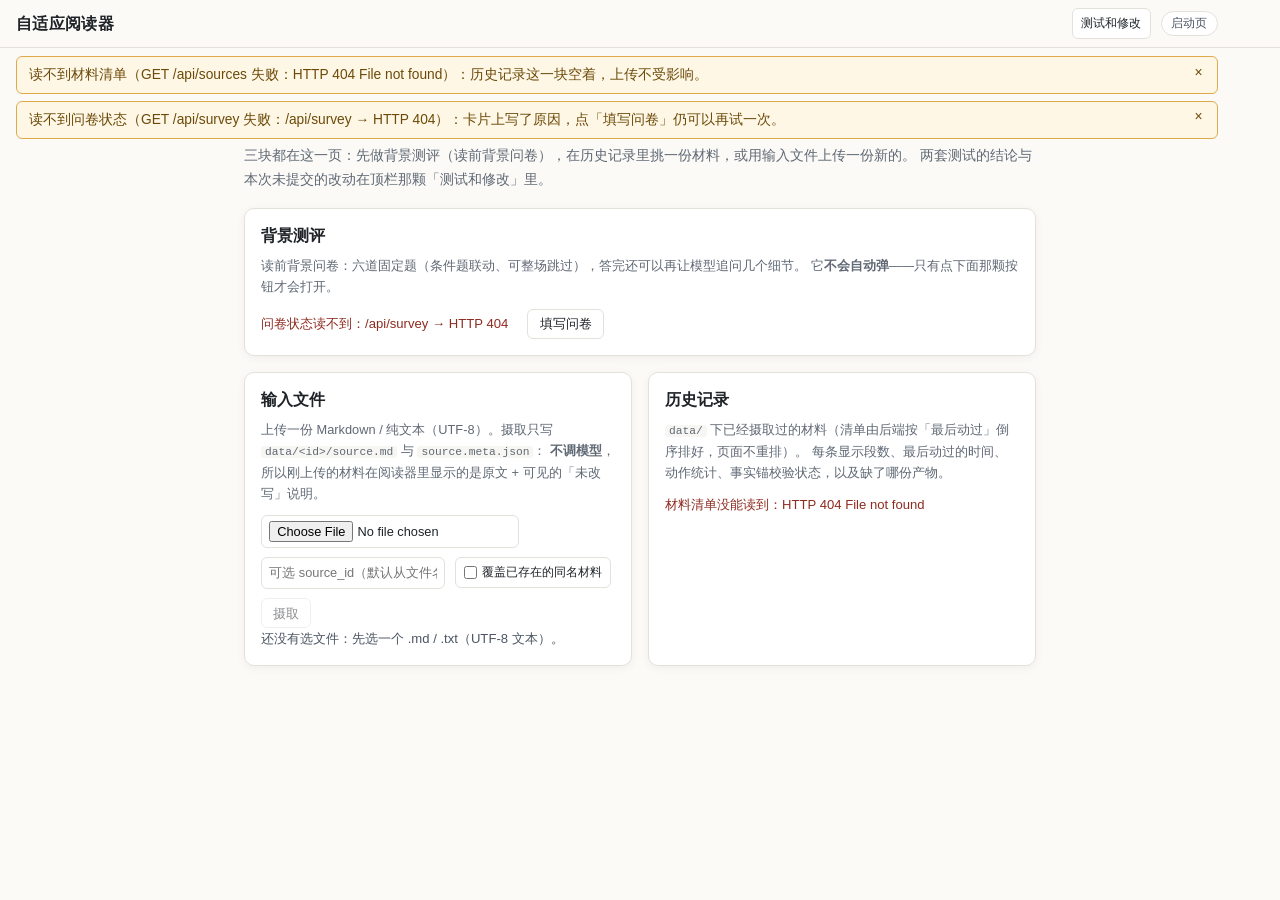
==== commit cbbc8a2b: "feat: 阅读器页画像面板 + 启动页状态入口收口 - 阅读器页顶栏新增「画像」面板：概念自评（POST /api/profile/rating）与事实锚口径（POST /api/profile/p" ====
--- a/web/index.html
+++ b/web/index.html
@@ -78,42 +78,37 @@
   <header class="topbar">
     <div class="topbar__brand">自适应阅读器</div>
     <div class="topbar__side">
+      <!-- 「测试和修改」入口（2026-10-20 从主栏那块状态卡搬进顶栏）：
+           点开仍是同一张状态面板（js/status.js），面板里两块 = ① 测试结论 ② 本次修改。
+           原来的说明文字与「读不到时怎么办」那句都并进面板内部了，顶栏只留这一颗按钮。 -->
+      <section class="lcard lcard--bar" data-role="launcher-block" data-block="status" aria-label="测试和修改">
+        <button class="status-toggle" type="button" data-role="status-toggle"
+          aria-expanded="false" aria-controls="status-host"
+          title="测试和修改：两套测试的结论（后端 / 前端）与本次未提交的改动">
+          <span class="status-toggle__text">测试和修改</span>
+        </button>
+      </section>
       <span class="badge" data-role="page-badge">启动页</span>
     </div>
   </header>
 
+  <!-- 状态面板的宿主：卡片由 js/status.js 造，关闭后整层从这里移除（不留残影）。
+       它留在 body 层、**不放顶栏里**：面板是 position: fixed 的浮层，而顶栏有 backdrop-filter
+       （那会让 fixed 后代改以顶栏为包含块），放进去会被裁在顶栏那一行里。 -->
+  <div id="status-host" data-role="status-host"></div>
+
   <!-- 全页级降级提示（接口不可用 / 结构不符 / 上传失败 / 问卷读不到 等）都落在这里，不允许静默 -->
   <div class="banners" data-role="banners" aria-live="polite"></div>
 
   <main class="launcher" data-role="launcher">
     <p class="launcher__lead" data-role="launcher-lead">
-      四块都在这一页：先看①状态，做②读前背景问卷，在③历史记录里挑一份材料，或用④上传一份新的。
+      三块都在这一页：先做背景测评（读前背景问卷），在历史记录里挑一份材料，或用输入文件上传一份新的。
+      两套测试的结论与本次未提交的改动在顶栏那颗「测试和修改」里。
     </p>
 
-    <!-- ① 状态：搬阅读器顶栏那个「状态」面板（js/status.js），数据源仍是同源静态文件 /status.json -->
-    <section class="lcard" data-role="launcher-block" data-block="status">
-      <h2 class="lcard__title">① 状态</h2>
-      <p class="lcard__lead">
-        两套测试的结论（后端 / 前端）与本次未提交的改动。报告由
-        <code>uv run python tools/gen_status.py</code> 生成，页面只负责显示，一个数字都不硬编码。
-      </p>
-      <div class="lcard__row">
-        <button class="status-toggle" type="button" data-role="status-toggle"
-          aria-expanded="false" aria-controls="status-host"
-          title="状态：两套测试的结论与本次未提交的改动">
-          <span class="status-toggle__text">状态</span>
-        </button>
-        <span class="lcard__note" data-role="launcher-status-note">
-          报告读不到时面板里会写「尚未生成」+ 生成命令（不空白、不假装成功）。
-        </span>
-      </div>
-      <!-- 状态面板的宿主：卡片由 js/status.js 造，关闭后整层从这里移除（不留残影） -->
-      <div id="status-host" data-role="status-host"></div>
-    </section>
-
-    <!-- ② 做测试：读前背景问卷（与阅读器里 ?survey=1 打开的是同一张） -->
+    <!-- 背景测评：读前背景问卷（与阅读器里 ?survey=1 打开的是同一张） -->
     <section class="lcard" data-role="launcher-block" data-block="survey">
-      <h2 class="lcard__title">② 做测试</h2>
+      <h2 class="lcard__title">背景测评</h2>
       <p class="lcard__lead">
         读前背景问卷：六道固定题（条件题联动、可整场跳过），答完还可以再让模型追问几个细节。
         它<b>不会自动弹</b>——只有点下面那颗按钮才会打开。
@@ -128,9 +123,9 @@
       <div id="survey-host" data-role="survey-host"></div>
     </section>
 
-    <!-- ③ 历史记录：GET /api/sources 的材料清单；点一条进 /reader?source=<id> -->
+    <!-- 历史记录：GET /api/sources 的材料清单；点一条进 /reader?source=<id> -->
     <section class="lcard" data-role="launcher-block" data-block="history">
-      <h2 class="lcard__title">③ 历史记录</h2>
+      <h2 class="lcard__title">历史记录</h2>
       <p class="lcard__lead">
         <code>data/</code> 下已经摄取过的材料（清单由后端按「最后动过」倒序排好，页面不重排）。
         每条显示段数、最后动过的时间、动作统计、事实锚校验状态，以及缺了哪份产物。
@@ -140,9 +135,9 @@
       <ul class="lnotes" data-role="launcher-history-degraded" hidden></ul>
     </section>
 
-    <!-- ④ 输入文件：上传 UTF-8 的 .md / .txt → POST /api/ingest（只摄取，不调模型） -->
+    <!-- 输入文件：上传 UTF-8 的 .md / .txt → POST /api/ingest（只摄取，不调模型） -->
     <section class="lcard" data-role="launcher-block" data-block="upload">
-      <h2 class="lcard__title">④ 输入文件</h2>
+      <h2 class="lcard__title">输入文件</h2>
       <p class="lcard__lead">
         上传一份 Markdown / 纯文本（UTF-8）。摄取只写
         <code>data/&lt;id&gt;/source.md</code> 与 <code>source.meta.json</code>：
@@ -168,16 +163,16 @@
     // 就绪标志：无头验证只依赖它，不靠 sleep。
     // 这段必须在模块之前同步执行，好让 ES 模块加载失败时也留下可读的 errors（而不是让测试干等超时）。
     globalThis.__arDebug = {
-      ready: false,               // 四块都到了确定状态（含各自的降级）之后置位
+      ready: false,               // 主栏三块都到了确定状态（含各自的降级）之后置位
       jsLoaded: false,
       page: 'launcher',
       errors: [],
       degradations: [],           // {kind, message}：与阅读器同一套可见降级记账
-      // ---- 启动页四块的可断言状态（无头验证只等这些显式字段，不 sleep）----
+      // ---- 启动页各块的可断言状态（无头验证只等这些显式字段，不 sleep）----
       launcher: {
-        // ③ 历史记录（GET /api/sources）：state ∈ idle | loading | ok | empty | degraded
+        // 历史记录（GET /api/sources）：state ∈ idle | loading | ok | empty | degraded
         sources: { state: 'idle', url: null, count: null, error: null, degraded: [] },
-        // ④ 上传摄取（POST /api/ingest）：
+        // 上传摄取（POST /api/ingest）：
         //    state ∈ idle | ready | invalid | uploading | ok | error
         //    invalid 档也带 `error`（原因），且上一轮的 sourceId / paragraphs / overwritten /
         //    httpStatus / url / encoding / encodingNote 一律清成 null（2026-10-15 复核修）
@@ -188,7 +183,7 @@
           error: null, hint: null, httpStatus: null, url: null,
           encoding: null, encodingNote: null,
         },
-        // ② 问卷卡（GET /api/survey）：
+        // 问卷卡（GET /api/survey）：
         //    state ∈ idle | loading | answered | skipped | unanswered | degraded
         survey: {
           state: 'idle', answeredAt: null, answered: false, skipped: false,
@@ -197,7 +192,7 @@
           lastOpen: null,             // 最近一次点「填写问卷」的结果 {opened, reason, at}
         },
       },
-      // ---- 状态块（js/status.js 写这一组；数据源是同源静态文件 /status.json）----
+      // ---- 「测试和修改」面板（js/status.js 写这一组；数据源是同源静态文件 /status.json）----
       statusOpen: false,
       statusState: 'closed',      // closed | loading | ok | error | degraded
       statusUrl: null,            // /status.json 实际打到的地址
--- a/web/css/reader.css
+++ b/web/css/reader.css
@@ -123,7 +123,18 @@
 
 body[data-drawer="open"] .topbar { padding-right: calc(var(--drawer-w) + 1rem); }
 
-.topbar__brand { font-weight: 600; letter-spacing: .02em; }
+/* 品牌名 = 回启动页的链接（2026-10-20，只有阅读器页用它；启动页那处仍是 div）：
+   链接默认色/下划线按 .hist__link 那套口径收掉（配色跟 data-bg 走，不留硬编码颜色），
+   悬停/聚焦给一点反馈——它不长得像按钮，不给反馈没人知道能点。 */
+.topbar__brand {
+  font-weight: 600;
+  letter-spacing: .02em;
+  color: inherit;
+  text-decoration: none;
+}
+
+a.topbar__brand:hover { color: var(--accent); }
+a.topbar__brand:focus-visible { outline: 2px solid var(--focus); outline-offset: 3px; border-radius: 4px; }
 
 .topbar__side { display: flex; align-items: center; gap: .6rem; min-width: 0; }
 
@@ -250,6 +261,147 @@
 }
 
 .settings__warn[hidden] { display: none; }
+
+/* ------------------------------------------------- 读者画像面板（◉，2026-10-22） */
+/* 与设置面板同一套外观（绝对定位挂顶栏、点外部 / Esc / × 关闭），内容换成
+   「概念自评 + 事实锚口径」。控件禁用三档：加载中 / 读失败 / 写盘中 / 夹具模式；
+   写失败（write-error）不禁用——画像没变，读者可以重试。 */
+.topbar__profile { position: relative; flex: 0 0 auto; }
+
+.profile {
+  position: absolute;
+  top: calc(100% + .5rem);
+  right: 0;
+  width: 25rem;
+  max-width: calc(100vw - var(--rail-w) - 2rem);
+  max-height: calc(100vh - var(--topbar-h) - 1.5rem);
+  overflow-y: auto;
+  overscroll-behavior: contain;
+  background: var(--panel);
+  color: var(--panel-ink);
+  border: 1px solid var(--panel-line);
+  border-radius: 10px;
+  box-shadow: 0 12px 32px var(--shadow-card);
+  padding: .7rem .85rem .8rem;
+  font-size: .84rem;
+  z-index: 62;
+}
+
+.profile[hidden] { display: none; }
+
+.profile__head { display: flex; align-items: center; justify-content: space-between; margin-bottom: .5rem; }
+.profile__title { font-weight: 600; }
+
+.profile__close {
+  border: 0;
+  background: transparent;
+  color: var(--panel-muted);
+  font-size: 1.1rem;
+  line-height: 1;
+  cursor: pointer;
+}
+
+.profile__status {
+  margin-bottom: .45rem;
+  padding: .3rem .45rem;
+  border-radius: 6px;
+  background: var(--panel-sunken);
+  color: var(--panel-muted);
+  font-size: .76rem;
+  line-height: 1.5;
+}
+.profile__status[data-state="ready"] { color: var(--ok-ink); background: var(--ok-bg); }
+.profile__status[data-state="loading"],
+.profile__status[data-state="pending"] { color: var(--info-ink); background: var(--info-bg); }
+.profile__status[data-state="error"],
+.profile__status[data-state="write-error"] { color: var(--err-ink); background: var(--err-bg); }
+.profile__status[data-state="fixture"] { color: var(--warn-ink); background: var(--warn-bg); }
+
+.profile__degraded {
+  margin: 0 0 .45rem;
+  padding: .3rem .45rem;
+  border: 1px solid var(--warn-line);
+  background: var(--warn-bg);
+  color: var(--warn-ink);
+  border-radius: 6px;
+  font-size: .76rem;
+  line-height: 1.5;
+}
+.profile__degraded[hidden] { display: none; }
+.profile__degraded-line + .profile__degraded-line { margin-top: .2rem; }
+
+.profile__section { margin-top: .55rem; }
+.profile__label { display: flex; align-items: baseline; gap: .35rem; flex-wrap: wrap; font-weight: 600; }
+.profile__note { color: var(--panel-muted); font-size: .74rem; font-weight: 400; }
+
+.profile__concepts { margin-top: .25rem; }
+
+.profile__concept {
+  display: flex;
+  align-items: center;
+  gap: .45rem;
+  flex-wrap: wrap;
+  padding: .3rem 0;
+  border-top: 1px dashed var(--panel-line);
+}
+.profile__concept:first-child { border-top: 0; }
+.profile__concept-name { flex: 1 1 8rem; min-width: 0; overflow-wrap: anywhere; }
+.profile__concept-state { color: var(--panel-muted); font-size: .74rem; }
+.profile__concept[data-state="known"] .profile__concept-state { color: var(--ok-ink); }
+.profile__concept[data-state="partial"] .profile__concept-state { color: var(--warn-ink); }
+.profile__concept[data-state="unknown"] .profile__concept-state { color: var(--err-ink); }
+
+.profile__rating { display: flex; gap: .25rem; flex-wrap: wrap; }
+
+.profile__rate {
+  font-family: inherit;
+  font-size: .74rem;
+  color: var(--panel-ink-soft);
+  background: var(--panel-sunken);
+  border: 1px solid var(--panel-line);
+  border-radius: 999px;
+  padding: .1rem .5rem;
+  cursor: pointer;
+}
+.profile__rate:hover { border-color: var(--accent); color: var(--accent); }
+.profile__rate:focus-visible { outline: 2px solid var(--focus); outline-offset: 1px; }
+.profile__rate[aria-pressed="true"] {
+  border-color: var(--accent);
+  color: var(--accent);
+  background: var(--info-bg);
+}
+.profile__rate:disabled { opacity: .5; cursor: not-allowed; }
+
+.profile__options { display: flex; flex-direction: column; gap: .3rem; margin-top: .3rem; }
+
+.profile__option {
+  display: flex;
+  align-items: flex-start;
+  gap: .35rem;
+  border: 1px solid var(--panel-line);
+  border-radius: 6px;
+  padding: .25rem .45rem;
+  background: var(--panel-sunken);
+  cursor: pointer;
+}
+.profile__option:hover { border-color: var(--accent); }
+.profile__option:has(input:checked) { border-color: var(--accent); background: var(--info-bg); }
+.profile__option:has(input:focus-visible) { outline: 2px solid var(--focus); outline-offset: 1px; }
+.profile__option input { margin: .18rem 0 0; accent-color: var(--accent); }
+.profile__option input:disabled { cursor: not-allowed; }
+.profile__option-label { font-size: .78rem; line-height: 1.45; }
+
+.profile__empty { margin-top: .25rem; color: var(--panel-muted); font-size: .78rem; }
+.profile__empty[hidden] { display: none; }
+
+.profile__hint {
+  margin-top: .55rem;
+  padding-top: .45rem;
+  border-top: 1px solid var(--panel-line);
+  color: var(--panel-muted);
+  font-size: .72rem;
+  line-height: 1.5;
+}
 
 /* ------------------------------------------------------------ 降级横幅 */
 /* 显示层纪律（2026-10-09，实现见 js/view.js 的 addBanner）：同文本只留一条（叠计数）、
--- a/web/css/launcher.css
+++ b/web/css/launcher.css
@@ -5,7 +5,13 @@
  * 启动页因此和阅读器共用同一份 `body[data-bg] / data-ink / data-size` 主题
  * （`<head>` 打 `<html>`、`<body>` 一开头打 body，两处用同一份结论，见 web/index.html 里那两段脚本）。
  *
- * 版面：顶栏（沿用 .topbar，fixed）之下是一列卡片，四块按 ①状态 ②做测试 ③历史记录 ④输入文件 排列。
+ * 版面：顶栏（沿用 .topbar，fixed）之下是主栏 —— 两列弹性网格：
+ *   - 历史记录 / 输入文件**并排**（输入文件在左、历史记录在右）；
+ *   - 背景测评**整行铺满**：未答（空）时排在第一行，答过 / 跳过（有记录）时挪到最后一行
+ *     （开关是 js/launcher.js 按问卷状态打在 .launcher 上的 `data-survey`）。
+ * 视觉顺序全靠 flex `order` 摆，**不改 DOM 顺序**（`data-role="launcher-block"` 的 DOM 次序
+ * 仍是 status→survey→history→upload，无头验证按 DOM 读，见 tests/web/test_launcher.py）。
+ * 第四块「测试和修改」在顶栏里（只剩一颗按钮，卡片说明文字并进了状态面板内部）。
  * 状态面板 / 问卷卡片是浮层（.status-layer / .survey-layer，position: fixed），由各自模块插入宿主，
  * 这里只管宿主自己不占位、不留框。 */
 
@@ -19,7 +25,41 @@
   margin: 0 auto;
   padding-left: 1.25rem;
   padding-right: 1.25rem;
-}
+  /* 两列弹性网格：卡片 `flex: 1 1 20rem`，容器够宽时两列并排、窄了就一行一块；
+     行间距交给 `gap`，卡片自己那份 `margin-bottom` 在下面的规则里清掉。 */
+  display: flex;
+  flex-wrap: wrap;
+  align-content: flex-start;
+  gap: 1rem;
+}
+
+/* 导语整行铺在最前（order 比三块都小，且比背景测评默认的 -1 还靠前） */
+.launcher > .launcher__lead {
+  flex: 1 1 100%;
+  order: -2;
+  margin: 0;
+}
+
+/* 主栏三块卡片：各占一列、整行铺满的块单独覆盖；间距交给 gap，所以清掉卡片自带的下外边距。 */
+.launcher > [data-role="launcher-block"] {
+  flex: 1 1 20rem;
+  min-width: 0;
+  margin-bottom: 0;
+}
+
+/* 输入文件在左、历史记录在右 */
+.launcher > [data-block="upload"] { order: 0; }
+.launcher > [data-block="history"] { order: 1; }
+
+/* 背景测评整行铺满：未答（空）在最前（order -1）。三条同权重规则按书写顺序决胜，
+   所以这条要排在上面那条「卡片各占一列」之后。 */
+.launcher > [data-block="survey"] {
+  flex: 1 1 100%;
+  order: -1;
+}
+
+/* 有记录（答过 / 跳过）时背景测评挪到最后一行 */
+.launcher[data-survey="record"] > [data-block="survey"] { order: 2; }
 
 /* 导语：颜色必须取**跟 data-bg 成对**的那一档（--panel-muted 与 --bg 同跟 data-bg 走）。
    不能借 --muted / --ink-soft：那两个跟 data-ink 走，「纸白背景 + 浅灰文字」这类手动组合下
@@ -41,6 +81,19 @@
   padding: .9rem 1rem 1rem;
   margin-bottom: 1rem;
   box-shadow: 0 2px 10px var(--shadow-drawer);
+}
+
+/* 顶栏里那颗「测试和修改」入口（2026-10-20 随那张状态卡一起搬进顶栏）：
+   仍用 .lcard 这个元素（`data-role="launcher-block" data-block="status"` 的契约不变），
+   但把卡片那套外观（底 / 边框 / 圆角 / 内边距 / 外边距 / 阴影）全部去掉，
+   只留里面那颗按钮——观感与顶栏里的 .badge / .settings-toggle 同一档。 */
+.lcard--bar {
+  background: none;
+  border: 0;
+  border-radius: 0;
+  padding: 0;
+  margin: 0;
+  box-shadow: none;
 }
 
 .lcard__title {
@@ -151,7 +204,7 @@
 .lresult__note { margin-top: .4rem; }
 .lcard__result .lcard__btn { margin-top: .55rem; }
 
-/* ---------------------------------------------------------------- ③ 历史记录 */
+/* ---------------------------------------------------------------- 历史记录 */
 .hist {
   list-style: none;
   margin: .6rem 0 0;
@@ -210,7 +263,7 @@
   line-height: 1.6;
 }
 
-/* ---------------------------------------------------------------- ④ 输入文件 */
+/* ---------------------------------------------------------------- 输入文件 */
 .lfield {
   flex: 0 1 auto;
   min-width: 0;
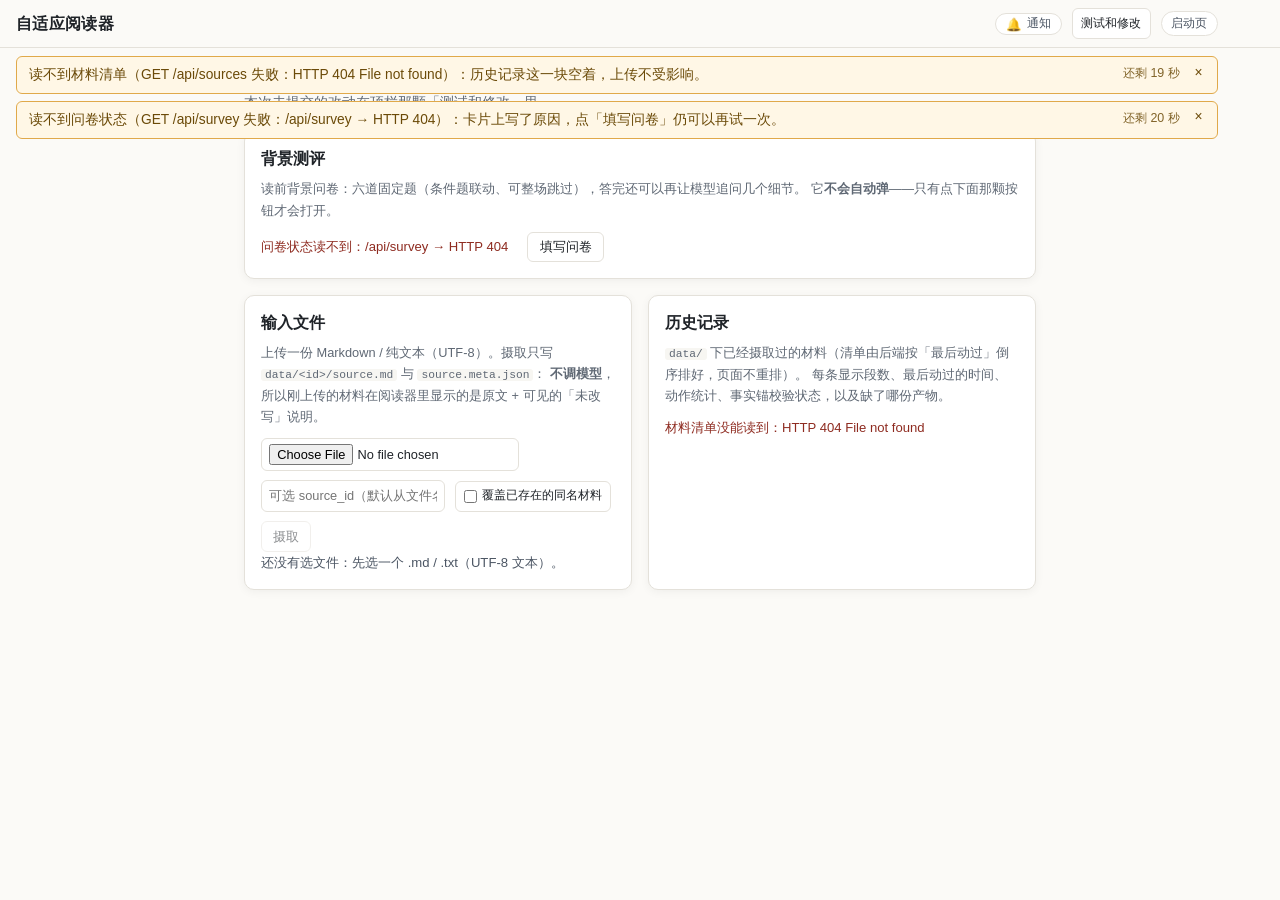
==== commit 393ed120: "feat: 通知中心 + 横幅分档倒计时 - 新增 web/js/notify.js：纯内存通知中心（record / list / unread / markCollapsed / subscrib" ====
--- a/web/index.html
+++ b/web/index.html
@@ -78,6 +78,17 @@
   <header class="topbar">
     <div class="topbar__brand">自适应阅读器</div>
     <div class="topbar__side">
+      <!-- 通知中心（2026-10-24）：横幅收起 / 失效后留下的历史，点条目能在页面上原样重弹一次。
+           面板宿主 #notify-host 在 body 层（顶栏有 backdrop-filter，fixed 后代会以顶栏为包含块被裁掉）；
+           未读徽标是 .notify__count[data-unread]，0 时由 CSS 隐藏。 -->
+      <div class="topbar__notify">
+        <button class="settings-toggle" type="button" data-role="notify-toggle"
+          aria-expanded="false" aria-controls="notify-panel" title="通知（收起的提示会留在这里）">
+          <span class="settings-toggle__mark" aria-hidden="true">🔔</span>
+          <span class="settings-toggle__text">通知</span>
+          <span class="notify__count" data-role="notify-count" data-unread="0" aria-hidden="true">0</span>
+        </button>
+      </div>
       <!-- 「测试和修改」入口（2026-10-20 从主栏那块状态卡搬进顶栏）：
            点开仍是同一张状态面板（js/status.js），面板里两块 = ① 测试结论 ② 本次修改。
            原来的说明文字与「读不到时怎么办」那句都并进面板内部了，顶栏只留这一颗按钮。 -->
@@ -99,6 +110,10 @@
 
   <!-- 全页级降级提示（接口不可用 / 结构不符 / 上传失败 / 问卷读不到 等）都落在这里，不允许静默 -->
   <div class="banners" data-role="banners" aria-live="polite"></div>
+
+  <!-- 通知面板的宿主（2026-10-24）：面板由 js/notify.js 造，关闭后整层从这里移除（不留残影）。
+       与 #status-host 同一口径留在 body 层——顶栏的 backdrop-filter 会把 fixed 后代裁在顶栏那一行。 -->
+  <div id="notify-host" data-role="notify-host"></div>
 
   <main class="launcher" data-role="launcher">
     <p class="launcher__lead" data-role="launcher-lead">
@@ -168,6 +183,8 @@
       page: 'launcher',
       errors: [],
       degradations: [],           // {kind, message}：与阅读器同一套可见降级记账
+      // 通知中心（js/notify.js 写这一组；2026-10-24）：{open, unread, items[]}
+      notifications: { open: false, unread: 0, items: [] },
       // ---- 启动页各块的可断言状态（无头验证只等这些显式字段，不 sleep）----
       launcher: {
         // 历史记录（GET /api/sources）：state ∈ idle | loading | ok | empty | degraded
--- a/web/css/reader.css
+++ b/web/css/reader.css
@@ -178,6 +178,27 @@
 .settings-toggle__mark { font-weight: 700; letter-spacing: .02em; }
 .settings-toggle__text { font-size: .74rem; }
 
+/* ------------------------------------------------- 顶栏「通知」入口（2026-10-24）
+   外观复用 .settings-toggle 那一套（圆角胶囊 + 面板底），这里只补容器与未读徽标。
+   徽标按 data-unread="0" 隐藏（判据在 CSS，JS 只负责把数写进去）。 */
+.topbar__notify { position: relative; flex: 0 0 auto; }
+
+.notify__count {
+  min-width: 1.15em;
+  padding: 0 .28em;
+  border-radius: 999px;
+  border: 1px solid var(--err-line);
+  background: var(--err-bg);
+  color: var(--err-ink);
+  font-size: .68rem;
+  font-weight: 700;
+  line-height: 1.35;
+  text-align: center;
+  font-variant-numeric: tabular-nums;
+}
+
+.notify__count[data-unread="0"] { display: none; }
+
 .settings {
   position: absolute;
   top: calc(100% + .5rem);
@@ -405,7 +426,8 @@
 
 /* ------------------------------------------------------------ 降级横幅 */
 /* 显示层纪律（2026-10-09，实现见 js/view.js 的 addBanner）：同文本只留一条（叠计数）、
-   每条带 `×` 可手动关（`warn`/`error` 只能这样关掉）、`info` 成功类到点自动消失。
+   每条带 `×` 可手动关（不想等可以立刻关）、到点自己收起（`info` 8 秒、`warn`/`error` 20 秒），
+   收起后条目进顶栏「通知」历史（未读 + 可回看 + 可重弹）——所以「到点收起」不等于把降级藏起来。
    四档配色：默认 warn（黄）/ error（红）/ info（绿＝做成了）。 */
 .banners:empty { display: none; }
 
@@ -436,6 +458,19 @@
 }
 
 .banner__text { flex: 1 1 auto; min-width: 0; }
+
+/* 失效时间（2026-10-24）：三档都写「还剩 N 秒」（JS 每秒刷新这段文字；成功类 8 秒、
+   降级 / 失败 20 秒），悬停的 title 是绝对本地时刻。只有「这一档没设失效时长」（ttl = 0）才会
+   走「不会自动收起」——当前四档都不走。
+   **刻意不给 .banner 加 animation / transition 来拖时间**：到点由 JS 的 setTimeout 真的
+   把节点从 DOM 摘掉（tests/web/test_banner_lifecycle.py 按 DOM 计数断言到点归零）。 */
+.banner__expiry {
+  flex: 0 0 auto;
+  font-size: .78rem;
+  opacity: .85;
+  white-space: nowrap;
+  font-variant-numeric: tabular-nums;   /* 倒计时逐秒刷新时宽度不跳 */
+}
 
 /* 同文本重复触发时的计数（首次出现时 hidden） */
 .banner__repeat { flex: 0 0 auto; font-size: .78rem; opacity: .8; white-space: nowrap; }
@@ -469,6 +504,111 @@
   background: var(--err-bg);
   color: var(--err-ink);
 }
+
+/* ------------------------------------------------------------ 通知中心（2026-10-24）
+   顶栏那颗「通知」按钮的面板 + 历史条目。实现见 js/notify.js：store 纯内存，
+   条目不落 localStorage、不新增后端接口（刷新即清空，这是可接受的）。
+
+   **宿主在 body 层**（[data-role="notify-host"]，紧挨着 .banners）：顶栏有 backdrop-filter
+   与 z-index: 40 的层叠上下文，position: fixed 的后代会被裁在顶栏那一行里，还会被抽屉（45）
+   与卡片层（60）压住。z-index 取 71 一档：问卷层（70）之上、状态面板（72）之下。
+   **指针事件**：层 none（正文照常可点可滚），只有卡片自己收事件——点卡片之外由页面关掉它。
+   关闭时整层被 JS 移除（不留残影），所以这里不做显隐过渡。 */
+.notify-layer {
+  position: fixed;
+  inset: 0;
+  z-index: 71;
+  pointer-events: none;
+}
+
+.notify {
+  pointer-events: auto;
+  position: absolute;
+  top: calc(var(--topbar-h) + .5rem);
+  right: calc(var(--rail-w) + 1rem);
+  width: min(23rem, calc(100vw - 2rem));
+  max-height: min(26rem, calc(100vh - var(--topbar-h) - 2rem));
+  display: flex;
+  flex-direction: column;
+  background: var(--panel);
+  color: var(--panel-ink);
+  border: 1px solid var(--panel-line);
+  border-radius: 10px;
+  box-shadow: 0 18px 44px var(--shadow-card);
+  padding: .7rem .8rem .6rem;
+  font-size: .84rem;
+}
+
+body[data-drawer="open"] .notify { right: calc(var(--drawer-w) + 1rem); }
+
+.notify__head { display: flex; align-items: center; gap: .5rem; margin-bottom: .45rem; }
+
+.notify__title { font-weight: 600; }
+
+.notify__close {
+  margin-left: auto;
+  border: 0;
+  background: transparent;
+  color: var(--panel-muted);
+  font-size: 1.1rem;
+  line-height: 1;
+  cursor: pointer;
+}
+
+.notify__close:hover { color: var(--accent); }
+.notify__close:focus-visible { outline: 2px solid var(--focus); outline-offset: 1px; }
+
+/* 历史列表：滚动区自己吃掉多余的滚动（不把滚轮放给背后正文） */
+.notify__list {
+  display: flex;
+  flex-direction: column;
+  gap: .35rem;
+  overflow-y: auto;
+  overscroll-behavior: contain;
+  min-height: 0;
+}
+
+/* 条目本身是原生 button：鼠标点、键盘 Tab + Enter 都能重弹那一条横幅 */
+.notify__item {
+  display: flex;
+  flex-direction: column;
+  gap: .18rem;
+  width: 100%;
+  text-align: left;
+  font: inherit;
+  cursor: pointer;
+  border: 1px solid var(--panel-line);
+  border-left-width: 3px;
+  border-radius: 6px;
+  background: var(--panel-sunken);
+  color: var(--panel-ink);
+  padding: .35rem .5rem;
+}
+
+.notify__item:hover { border-color: var(--accent); }
+.notify__item:focus-visible { outline: 2px solid var(--focus); outline-offset: 1px; }
+
+/* 四档语义色与横幅同源（--ok / --warn / --err），历史条目一眼能看出是哪一类提示 */
+.notify__item[data-state="info"] { border-left-color: var(--ok-line); background: var(--ok-bg); color: var(--ok-ink); }
+.notify__item[data-state="warn"] { border-left-color: var(--warn-line); background: var(--warn-bg); color: var(--warn-ink); }
+.notify__item[data-state="error"] { border-left-color: var(--err-line); background: var(--err-bg); color: var(--err-ink); }
+
+.notify__item-text { font-size: .8rem; line-height: 1.5; }
+.notify__item-meta { font-size: .72rem; opacity: .8; }
+
+.notify__empty { color: var(--panel-muted); font-size: .8rem; padding: .3rem 0 .45rem; }
+.notify__empty[hidden] { display: none; }
+
+.notify__foot {
+  color: var(--panel-muted);
+  font-size: .72rem;
+  border-top: 1px solid var(--panel-line);
+  margin-top: .5rem;
+  padding-top: .4rem;
+}
+
+/* 一条都没有时不占位（不留一条空白分隔线） */
+.notify__foot:empty { display: none; }
 
 /* ------------------------------------------------------------ 主栏 */
 .reader {
@@ -1641,4 +1781,59 @@
 /* 窄屏：设置按钮只留「Aa」，省出徽标的位置 */
 @media (max-width: 880px) {
   .settings-toggle__text { display: none; }
-}
+  /* 通知按钮同样只留图标（2026-10-24）；未读徽标照旧显示，它是这颗按钮存在的理由 */
+  .topbar__notify .settings-toggle__text { display: none; }
+}
+
+/* 窄屏第二档（2026-10-24）：**顶栏内容一行装下**。
+   390 / 360 实测：三颗按钮（通知 / 画像 / 显示）约 109px + 间距，加上「材料：<id>」这类徽标，
+   原来的写法（徽标 flex-wrap: wrap + 品牌名可折行）会在顶栏里塞进两三行——而高度是写死的 48px，
+   折下来的行就被压出顶栏，右侧还会挤进抽屉窄边。这里只让路、不隐藏功能：
+   - 品牌名允许省略号截断（「回启动页」这个链接本身还在、仍可点）；
+   - 徽标区收成**单行**，装不下就省略号截断（先截材料名）；
+   - 「第 N / M 段」段号只做**视觉隐藏**（sr-only）：它最长、又随时在变，窄屏优先保住材料名与模式；
+     文字仍留在无障碍树里，读屏照样读得到进度（**不**改成 aria-label，免得盖掉动态文字）；
+   - 三颗按钮照旧 flex: 0 0 auto，不参与压缩，窄屏也点得到。 */
+@media (max-width: 430px) {
+  .topbar {
+    gap: .5rem;
+    padding-left: .6rem;
+    padding-right: calc(var(--rail-w) + .6rem);
+  }
+
+  .topbar__brand {
+    min-width: 3.2rem;          /* 至少留住两个字 + 省略号，够认出这是回首页的链接 */
+    white-space: nowrap;
+    overflow: hidden;
+    text-overflow: ellipsis;
+  }
+
+  .topbar__meta {
+    flex-wrap: nowrap;          /* 关键：不再折成两三行把顶栏撑破 */
+    min-width: 0;
+    overflow: hidden;
+  }
+
+  .badge {
+    min-width: 0;               /* 允许徽标比内容更窄（后面两行负责省略号） */
+    overflow: hidden;
+    text-overflow: ellipsis;
+  }
+
+  /* 谁先让路：材料 id 最没信息量（读者刚点进来），先截它；「夹具模式 / 正式模式」留着别截太狠 */
+  .badge[data-role="source-id"] { flex-shrink: 3; }
+  .badge[data-role="mode-badge"] { flex-shrink: 1; }
+
+  /* 段号：视觉隐藏但仍在无障碍树里（sr-only），不占位 */
+  .badge[data-role="progress"] {
+    position: absolute;
+    width: 1px;
+    height: 1px;
+    margin: -1px;
+    padding: 0;
+    border: 0;
+    overflow: hidden;
+    white-space: nowrap;
+    clip-path: inset(50%);
+  }
+}
